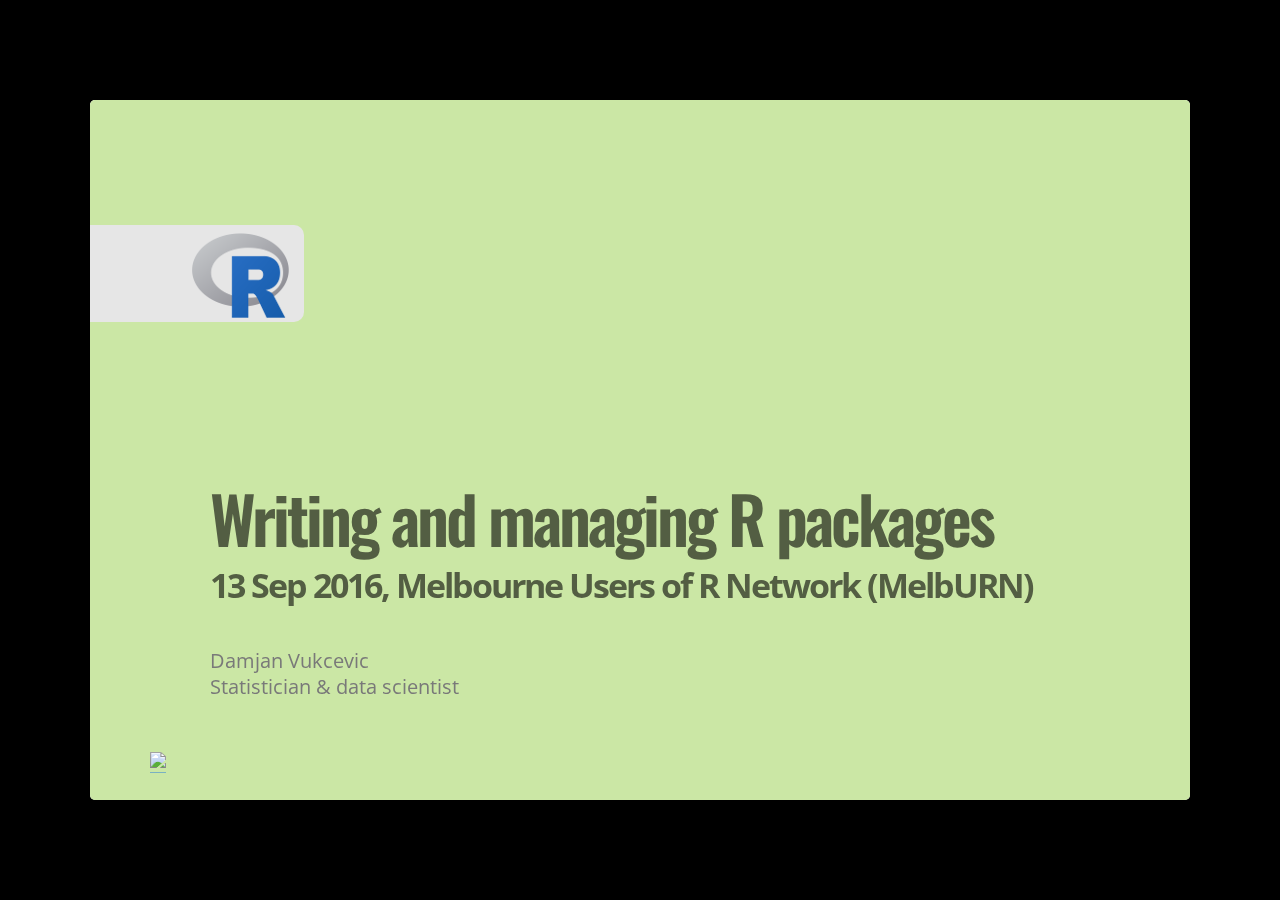
==== index.html @ a1c673c0 "Commit the final version" ====
<!DOCTYPE html>
<html>
<head>
  <title>Writing and managing R packages</title>
  <meta charset="utf-8">
  <meta name="description" content="Writing and managing R packages">
  <meta name="author" content="Damjan Vukcevic">
  <meta name="generator" content="slidify" />
  <meta name="apple-mobile-web-app-capable" content="yes">
  <meta http-equiv="X-UA-Compatible" content="chrome=1">
  <link rel="stylesheet" href="libraries/frameworks/io2012/css/default.css" media="all" >
  <link rel="stylesheet" href="libraries/frameworks/io2012/css/phone.css" 
    media="only screen and (max-device-width: 480px)" >
  <link rel="stylesheet" href="libraries/frameworks/io2012/css/slidify.css" >
  <link rel="stylesheet" href="libraries/highlighters/highlight.js/css/monokai.css" />
  <base target="_blank"> <!-- This amazingness opens all links in a new tab. -->  <link rel=stylesheet href="./assets/css/damjan.css"></link>
<link rel=stylesheet href="./assets/css/ribbons.css"></link>

  
  <!-- Grab CDN jQuery, fall back to local if offline -->
  <script src="http://ajax.aspnetcdn.com/ajax/jQuery/jquery-1.7.min.js"></script>
  <script>window.jQuery || document.write('<script src="libraries/widgets/quiz/js/jquery.js"><\/script>')</script> 
  <script data-main="libraries/frameworks/io2012/js/slides" 
    src="libraries/frameworks/io2012/js/require-1.0.8.min.js">
  </script>
  
  

</head>
<body style="opacity: 0">
  <slides class="layout-widescreen">
    
    <!-- LOGO SLIDE -->
        <slide class="title-slide segue nobackground">
  <aside class="gdbar">
    <img src="assets/img/Rlogo_scaled.png">
  </aside>
  <hgroup class="auto-fadein">
    <h1>Writing and managing R packages</h1>
    <h2>13 Sep 2016, Melbourne Users of R Network (MelbURN)</h2>
    <p>Damjan Vukcevic<br/>Statistician &amp; data scientist</p>
  </hgroup>
  <article></article>  
  <footer class = 'license'>
    <a href='http://creativecommons.org/licenses/by-sa/4.0/'>
    <img width = '80px' src = 'http://mirrors.creativecommons.org/presskit/buttons/88x31/png/by-sa.png'>
    </a>
  </footer>
</slide>
    

    <!-- SLIDES -->
    <slide class="segue quote" id="slide-1" style="background:;">
  <article data-timings="">
    <p>Hilary Parker:</p>

<p><q>I really should just make an R package with these functions so I don&#39;t have
to keep copy/pasting them like a goddamn luddite.</q></p>

  </article>
  <!-- Presenter Notes -->
</slide>

<slide class="" id="slide-2" style="background:;">
  <hgroup>
    <h2>What is an R package?</h2>
  </hgroup>
  <article data-timings="">
    <p>&quot;Packages are the fundamental units of reproducible R code.&quot; (Hadley Wickham)</p>

<p>&quot;R packages are the best way to distribute R code and documentation...&quot; (Karl
Broman)</p>

  </article>
  <!-- Presenter Notes -->
</slide>

<slide class="" id="slide-3" style="background:;">
  <hgroup>
    <h2>Why R packages?</h2>
  </hgroup>
  <article data-timings="">
    <ul>
<li><p>Save time</p>

<ul>
<li>Follow conventions, avoid having to think about &#39;plumbing&#39;</li>
<li>Quick &amp; easy re-use</li>
<li>Quick &amp; easy sharing</li>
</ul></li>
<li><p>Better code</p>

<ul>
<li>Easier check &amp; test</li>
<li>Easier to document</li>
<li>Tidier namespaces</li>
</ul></li>
<li><p>Easy to create</p></li>
<li><p>Helpful even when writing code just for yourself</p></li>
</ul>

  </article>
  <!-- Presenter Notes -->
</slide>

<slide class="" id="slide-4" style="background:;">
  <hgroup>
    <h2>General advice</h2>
  </hgroup>
  <article data-timings="">
    <p>Start slowly</p>

<p>Don&#39;t need to learn everything at once</p>

  </article>
  <!-- Presenter Notes -->
</slide>

<slide class="" id="slide-5" style="background:;">
  <hgroup>
    <h2>Overview</h2>
  </hgroup>
  <article data-timings="">
    <ol>
<li><p>Your first R package</p></li>
<li><p>Efficient workflow</p></li>
<li><p>Improving and sharing your package</p></li>
<li><p>Managing packages</p></li>
</ol>

  </article>
  <!-- Presenter Notes -->
</slide>

<slide class="" id="slide-6" style="background:;">
  <hgroup>
    <h2><code>functions.R</code>, the poor man&#39;s R package</h2>
  </hgroup>
  <article data-timings="">
    <ol>
<li><p>Place function definitions in a file called <code>functions.R</code></p></li>
<li><p>Load this in other scripts using <code>source(&quot;function.R&quot;)</code></p></li>
</ol>

  </article>
  <!-- Presenter Notes -->
</slide>

<slide class="" id="slide-7" style="background:;">
  <hgroup>
    <h2>Examples</h2>
  </hgroup>
  <article data-timings="">
    <p class='tight'>In <code>functions.R</code>:</p>

<pre><code># Calculate the square of x.
square &lt;- function(x)
    x^2
</code></pre>

<p class='tight'>In your R session:</p>

<pre><code class="r">source(&quot;functions.R&quot;)
square(1:3)
</code></pre>

<pre><code>## [1] 1 4 9
</code></pre>

  </article>
  <!-- Presenter Notes -->
</slide>

<slide class="" id="slide-8" style="background:;">
  <hgroup>
    <h2>Examples</h2>
  </hgroup>
  <article data-timings="">
    <p class='tight'>In <code>functions.R</code>:</p>

<pre><code class="r"># Resample values from a given vector.
resample &lt;- function(x, ...)
    x[sample.int(length(x), ...)]
</code></pre>

<p class='tight'>In your R session:</p>

<pre><code class="r">source(&quot;functions.R&quot;)
resample(letters[1:10])
</code></pre>

<pre><code>##  [1] &quot;h&quot; &quot;j&quot; &quot;b&quot; &quot;c&quot; &quot;e&quot; &quot;g&quot; &quot;a&quot; &quot;i&quot; &quot;f&quot; &quot;d&quot;
</code></pre>

  </article>
  <!-- Presenter Notes -->
</slide>

<slide class="" id="slide-9" style="background:;">
  <hgroup>
    <h2>Your first R package</h2>
  </hgroup>
  <article data-timings="">
    <p>Create folder structure</p>

<pre><code>mypackage/
└── R/
</code></pre>

  </article>
  <!-- Presenter Notes -->
</slide>

<slide class="" id="slide-10" style="background:;">
  <hgroup>
    <h2>Your first R package</h2>
  </hgroup>
  <article data-timings="">
    <p>Move <code>functions.R</code> into the <code>R</code> subfolder</p>

<pre><code>mypackage/
└── R/
    └── functions.R
</code></pre>

  </article>
  <!-- Presenter Notes -->
</slide>

<slide class="" id="slide-11" style="background:;">
  <hgroup>
    <h2>Your first R package</h2>
  </hgroup>
  <article data-timings="">
    <p>Create the <code>DESCRIPTION</code> and <code>NAMESPACE</code> files</p>

<pre><code>mypackage/
├── R/
│   └── functions.R
├── DESCRIPTION
└── NAMESPACE
</code></pre>

  </article>
  <!-- Presenter Notes -->
</slide>

<slide class="" id="slide-12" style="background:;">
  <hgroup>
    <h2>Your first R package</h2>
  </hgroup>
  <article data-timings="">
    <p>Your <code>DESCRIPTION</code> file should look similar to:</p>

<pre><code>Package: mypackage
Title: This is my first R package
Description: This package was created as a way to learn how to write R
    packages. It contains various helper functions and variable definitions.
Authors@R: person(&quot;First&quot;, &quot;Last&quot;, email = &quot;first.last@example.com&quot;,
                  role = c(&quot;aut&quot;, &quot;cre&quot;))
Version: 0.1
Depends: R (&gt;= 3.3.1)
License: GPL-3
LazyData: true
</code></pre>

  </article>
  <!-- Presenter Notes -->
</slide>

<slide class="" id="slide-13" style="background:;">
  <hgroup>
    <h2>Your first R package</h2>
  </hgroup>
  <article data-timings="">
    <p>Your <code>NAMESPACE</code> file should look like:</p>

<pre><code># Export all names
exportPattern(&quot;.&quot;)
</code></pre>

  </article>
  <!-- Presenter Notes -->
</slide>

<slide class="" id="slide-14" style="background:;">
  <hgroup>
    <h2>Your first R package</h2>
  </hgroup>
  <article data-timings="">
    <p class='tight'>Install your package:</p>

<pre><code>R CMD INSTALL mypackage
</code></pre>

<p class='tight'>(Run this on the command line, from the folder one level above <code>mypackage</code>)</p>

  </article>
  <!-- Presenter Notes -->
</slide>

<slide class="" id="slide-15" style="background:;">
  <hgroup>
    <h2>Your first R package</h2>
  </hgroup>
  <article data-timings="">
    <p>Use your new package in R:</p>

<pre><code class="r">library(mypackage)
square(1:3)
</code></pre>

<pre><code>## [1] 1 4 9
</code></pre>

<pre><code class="r">resample(letters[1:10])
</code></pre>

<pre><code>##  [1] &quot;e&quot; &quot;h&quot; &quot;i&quot; &quot;j&quot; &quot;d&quot; &quot;c&quot; &quot;a&quot; &quot;b&quot; &quot;f&quot; &quot;g&quot;
</code></pre>

  </article>
  <!-- Presenter Notes -->
</slide>

<slide class="" id="slide-16" style="background:;">
  <hgroup>
    <h2>Your first R package</h2>
  </hgroup>
  <article data-timings="">
    <p>Can split up your code into any number of <code>.R</code> files</p>

<pre><code>mypackage/
├── R/
│   ├── resample.R
│   └── square.R
├── DESCRIPTION
└── NAMESPACE
</code></pre>

<p class='tight'>All <code>.R</code> files within the <code>R</code> subfolder will automatically be included
in your package</p>

<p>(More convenient than if <code>source()</code>-ing)</p>

  </article>
  <!-- Presenter Notes -->
</slide>

<slide class="" id="slide-17" style="background:;">
  <hgroup>
    <h2>Benefits of packages (vs <code>functions.R</code>)</h2>
  </hgroup>
  <article data-timings="">
    <ul>
<li>Easier to re-use</li>
<li>Easier to share</li>
<li>Easier to maintain as complexity increases</li>
<li>Better documentation</li>
<li>Cleaner project code</li>
</ul>

  </article>
  <!-- Presenter Notes -->
</slide>

<slide class="" id="slide-18" style="background:;">
  <hgroup>
    <h2>Modern development toolkit</h2>
  </hgroup>
  <article data-timings="">
    <ul>
<li><code>devtools</code>: Hadley Wickham&#39;s R package for &#39;painless package development&#39;</li>
<li><code>roxygen2</code>: In-source documentation system</li>
<li><code>testthat</code>: &#39;Tools to make testing fun :)&#39;</li>
<li><code>knitr</code>: Dynamic report generation</li>
</ul>

<p><strong>Highly recommended!</strong></p>

<p class='tight'>Grab the whole kit:</p>

<pre><code class="r">install.packages(c(&quot;devtools&quot;, &quot;roxygen2&quot;, &quot;testthat&quot;, &quot;knitr&quot;))
</code></pre>

  </article>
  <!-- Presenter Notes -->
</slide>

<slide class="" id="slide-19" style="background:;">
  <hgroup>
    <h2>Using <code>devtools</code></h2>
  </hgroup>
  <article data-timings="">
    <p class='tight'>Starting a new package:</p>

<pre><code class="r">library(devtools)
create(&quot;mypackage&quot;)
</code></pre>

<p class='tight'>This sets up the basic folder structure and files (<code>DESCRIPTION</code>, etc.)</p>

  </article>
  <!-- Presenter Notes -->
</slide>

<slide class="" id="slide-20" style="background:;">
  <hgroup>
    <h2>Workflow comparison</h2>
  </hgroup>
  <article data-timings="">
    <table><thead>
<tr>
<th></th>
<th>Old way</th>
<th>New way</th>
</tr>
</thead><tbody>
<tr>
<td>Development</td>
<td><code>source(&quot;functions.R&quot;)</code></td>
<td><code>load_all(&quot;mypackage&quot;)</code></td>
</tr>
<tr>
<td>Use</td>
<td><code>source(&quot;functions.R&quot;)</code></td>
<td><code>library(&quot;mypackage&quot;)</code></td>
</tr>
</tbody></table>

  </article>
  <!-- Presenter Notes -->
</slide>

<slide class="" id="slide-21" style="background:;">
  <hgroup>
    <h2>Development workflow</h2>
  </hgroup>
  <article data-timings="">
    <ol>
<li><p>Edit code in <code>R</code> subfolder</p></li>
<li><p>In an R session:</p>

<p>(a) <code>load_all(&quot;mypackage&quot;)</code></p>

<p>(b) Test out your functions</p></li>
<li><p>Repeat until happy</p></li>
<li><p><code>install(&quot;mypackage&quot;)</code></p></li>
</ol>

  </article>
  <!-- Presenter Notes -->
</slide>

<slide class="" id="slide-22" style="background:;">
  <hgroup>
    <h2>Documentation</h2>
  </hgroup>
  <article data-timings="">
    <ul class = "build incremental">
<li><p>Help pages are accessed by using <code>?</code> or  <code>help()</code></p></li>
<li><p>For example: <code>?read.table</code></p></li>
<li><p>R packages should provide help pages as well as code</p></li>
<li><p>R packages follow specific conventions for documentation.  These used to be
difficult to follow</p></li>
<li><p><code>roxygen2</code> allows you to write documentation as <em>inline comments</em> in your
<code>.R</code> files</p></li>
<li><p><code>devtools</code> makes the whole process easy</p></li>
</ul>

  </article>
  <!-- Presenter Notes -->
</slide>

<slide class="" id="slide-23" style="background:;">
  <hgroup>
    <h2>Writing basic <code>roxygen2</code> comments</h2>
  </hgroup>
  <article data-timings="">
    <ul class = "build incremental">
<li><p>Place comments directly above your code</p></li>
<li><p>Use <code>#`</code> instead of <code>#</code></p></li>
<li><p>First 3 blocks of text: <strong>Title</strong>, <strong>Description</strong>, <strong>Details</strong></p></li>
<li><p>Include the <code>@export</code> tag (will explain later...)</p></li>
</ul>

  </article>
  <!-- Presenter Notes -->
</slide>

<slide class="" id="slide-24" style="background:;">
  <hgroup>
    <h2>Example</h2>
  </hgroup>
  <article data-timings="">
    <pre><code class="r">#&#39; Resampling
#&#39;
#&#39; \code{resample} takes a random sample from a given vector.
#&#39;
#&#39; This function is an alternative to \code{sample}.  Unlike the latter, it
#&#39; always interprets the first argument as the set of elements to sample from,
#&#39; even when it is of length 1.  This consistency makes it more suitable for
#&#39; programmatic use.
#&#39;
#&#39; @export
resample &lt;- function(x, ...)
    x[sample.int(length(x), ...)]
</code></pre>

  </article>
  <!-- Presenter Notes -->
</slide>

<slide class="" id="slide-25" style="background:;">
  <hgroup>
    <h2>Example output</h2>
  </hgroup>
  <article data-timings="">
    <p><img src="manpage1.png" alt="Screenshot of man page"></p>

  </article>
  <!-- Presenter Notes -->
</slide>

<slide class="" id="slide-26" style="background:;">
  <hgroup>
    <h2>Documentation workflow</h2>
  </hgroup>
  <article data-timings="">
    <ol>
<li><p>Edit <code>roxygen2</code> comments</p></li>
<li><p>In an R session:</p>

<p>(a) <code>document(&quot;mypackage&quot;)</code></p>

<p>(b) Inspect help pages using <code>?</code></p></li>
<li><p>Repeat until happy</p></li>
<li><p><code>install(&quot;mypackage&quot;)</code></p></li>
</ol>

  </article>
  <!-- Presenter Notes -->
</slide>

<slide class="" id="slide-27" style="background:;">
  <hgroup>
    <h2>Tips</h2>
  </hgroup>
  <article data-timings="">
    <p>Remember to run <code>library(devtools)</code> before doing any development.</p>

<p class='tight'>Hadley recommends adding it to your startup file (<code>.Rprofile</code>):</p>

<pre><code class="r">if (interactive())
    suppressMessages(require(devtools))
</code></pre>

  </article>
  <!-- Presenter Notes -->
</slide>

<slide class="" id="slide-28" style="background:;">
  <hgroup>
    <h2>Next steps</h2>
  </hgroup>
  <article data-timings="">
    <ul>
<li><p>More documentation</p></li>
<li><p>Dependencies (imports)</p></li>
<li><p>Namespaces (exports)</p></li>
<li><p>Sharing your package</p></li>
</ul>

  </article>
  <!-- Presenter Notes -->
</slide>

<slide class="" id="slide-29" style="background:;">
  <hgroup>
    <h2>More documentation</h2>
  </hgroup>
  <article data-timings="">
    <p>Use <code>roxygen2</code> tags (<code>@param</code>, <code>@return</code>,...) to add sections beyond the 3 basic blocks</p>

<p>Some standard sections for function definitions:</p>

<ul>
<li>Descriptions of the <strong>Arguments</strong> (<code>@param</code>)</li>
<li>Description of the return <strong>Value</strong> (<code>@return</code>)</li>
<li>References to related functions, <strong>See Also</strong> (<code>@seealso</code>)</li>
<li><strong>Examples</strong> of use (<code>@examples</code>)</li>
</ul>

  </article>
  <!-- Presenter Notes -->
</slide>

<slide class="" id="slide-30" style="background:;">
  <hgroup>
    <h2>Example</h2>
  </hgroup>
  <article data-timings="">
    <pre><code class="r">#&#39; Resampling
#&#39;
#&#39; \code{resample} takes a random sample from a given vector.
#&#39;
#&#39; @export
#&#39; @param x   A vector of elements from which to sample.
#&#39; @param ... Further arguments passed to \code{sample}.
#&#39; @return A vector of elements drawn from \code{x}.
#&#39;
#&#39; @seealso \code{\link[base]{sample}}
#&#39;
#&#39; @examples
#&#39; resample(5:10)  # same as sample(5:10)
#&#39; resample(5)     # NOT the same as sample(5)
resample &lt;- function(x, ...)
    x[sample.int(length(x), ...)]
</code></pre>

  </article>
  <!-- Presenter Notes -->
</slide>

<slide class="" id="slide-31" style="background:;">
  <hgroup>
    <h2>Example output</h2>
  </hgroup>
  <article data-timings="">
    <p><img src="manpage2.png" alt="Screenshot of man page"></p>

  </article>
  <!-- Presenter Notes -->
</slide>

<slide class="" id="slide-32" style="background:;">
  <hgroup>
    <h2>Checking your examples</h2>
  </hgroup>
  <article data-timings="">
    <p>Use <code>run_examples()</code> to verify that your examples work</p>

  </article>
  <!-- Presenter Notes -->
</slide>

<slide class="" id="slide-33" style="background:;">
  <hgroup>
    <h2>Examples example</h2>
  </hgroup>
  <article data-timings="">
    <pre><code class="r">&gt; library(devtools)
&gt; run_examples(&quot;mypackage&quot;)
Updating mypackage documentation
Loading mypackage
Writing resample.Rd
Running 3 example files in mypackage ------------------------------
Loading mypackage
Running examples in resample.Rd -----------------------------------
&gt; 
&gt; resample(5:10)  # same as sample(5:10)
[1]  5  9  6 10  8  7
&gt; resample(5)     # NOT the same as sample(5)
[1] 5
Loading mypackage
</code></pre>

  </article>
  <!-- Presenter Notes -->
</slide>

<slide class="" id="slide-34" style="background:;">
  <hgroup>
    <h2>Dependencies</h2>
  </hgroup>
  <article data-timings="">
    <ul class = "build incremental">
<li><p>Never use <code>library()</code> or <code>require()</code> or <code>source()</code> in package code</p></li>
<li><p>Invoke functions from other packages using <code>package::function()</code></p></li>
<li><p>List all such external packages in the <code>Imports</code> section of the
<code>DESCRIPTION</code> file</p></li>
<li><p>This will ensure these packages are installed along with
your package</p></li>
<li><p>Easy way: run <code>use_package(&quot;package&quot;)</code> in your R session</p></li>
</ul>

  </article>
  <!-- Presenter Notes -->
</slide>

<slide class="" id="slide-35" style="background:;">
  <hgroup>
    <h2>Dependencies</h2>
  </hgroup>
  <article data-timings="">
    <p class='tight'>Write R code:</p>

<pre><code class="r">#&#39; Plot Error Bars and Confidence Intervals
plotCI &lt;- function(..., sfrac = 0, gap = 0, pch = 19, col = &quot;blue&quot;)
    gplots::plotCI(..., sfrac = sfrac, gap = gap, pch = pch, col = col)
</code></pre>

<p class='tight'>In an R session, declare the dependency:</p>

<pre><code class="r">use_package(&quot;gplots&quot;)
</code></pre>

<p class='tight'>The <code>DESCRIPTION</code> now says:</p>

<pre><code>Package: mypackage
Title: This is my first R package
...
Imports: gplots
</code></pre>

  </article>
  <!-- Presenter Notes -->
</slide>

<slide class="" id="slide-36" style="background:;">
  <hgroup>
    <h2>Example</h2>
  </hgroup>
  <article data-timings="">
    <pre><code class="r">library(mypackage)
plotCI(c(1, 3, 2, 4, 2), uiw = 2)
</code></pre>

<p><img src="assets/fig/plotCI-1-1.png" title="plot of chunk plotCI-1" alt="plot of chunk plotCI-1" style="display: block; margin: auto;" /></p>

  </article>
  <!-- Presenter Notes -->
</slide>

<slide class="" id="slide-37" style="background:;">
  <hgroup>
    <h2>Example</h2>
  </hgroup>
  <article data-timings="">
    <pre><code class="r">library(gplots, warn.conflicts = FALSE)
plotCI(c(1, 3, 2, 4, 2), uiw = 2)
</code></pre>

<p><img src="assets/fig/plotCI-2-1.png" title="plot of chunk plotCI-2" alt="plot of chunk plotCI-2" style="display: block; margin: auto;" /></p>

  </article>
  <!-- Presenter Notes -->
</slide>

<slide class="" id="slide-38" style="background:;">
  <hgroup>
    <h2>Visibility to end users</h2>
  </hgroup>
  <article data-timings="">
    <ul class = "build incremental">
<li><p><code>NAMESPACE</code> defines which functions will be available to users of the package</p></li>
<li><p>Typically best to only expose the &#39;high-level&#39; functions</p></li>
<li><p>This is called &#39;exporting&#39; the function</p></li>
</ul>

  </article>
  <!-- Presenter Notes -->
</slide>

<slide class="" id="slide-39" style="background:;">
  <hgroup>
    <h2>Visibility to end users</h2>
  </hgroup>
  <article data-timings="">
    <p>Workflow:</p>

<ol>
<li><p>Add the <code>@export</code> tag to desired functions</p></li>
<li><p>Use <code>document()</code> to automatically create <code>NAMESPACE</code></p></li>
</ol>

  </article>
  <!-- Presenter Notes -->
</slide>

<slide class="" id="slide-40" style="background:;">
  <hgroup>
    <h2>Visibility to end users</h2>
  </hgroup>
  <article data-timings="">
    <p class='tight'>Edit code to add the <code>@export</code> tag:</p>

<pre><code class="r">#&#39; @export
resample &lt;- function(x, ...)
    x[sample.int(length(x), ...)]
</code></pre>

<p class='tight'>In an R session, run:</p>

<pre><code class="r">document(&quot;mypackage&quot;)
</code></pre>

<p class='tight'>The <code>NAMESPACE</code> now says:</p>

<pre><code class="r">export(resample)
</code></pre>

  </article>
  <!-- Presenter Notes -->
</slide>

<slide class="" id="slide-41" style="background:;">
  <hgroup>
    <h2>Sharing your R package</h2>
  </hgroup>
  <article data-timings="">
    <p>Some options (in order of accessibility):</p>

<ul>
<li>Submit to the <a href="https://cran.r-project.org/">Comprehensive R Archive Network (CRAN)</a></li>
<li>Push to <a href="https://github.com/">GitHub</a></li>
<li>Post on a website</li>
<li>Send directly to colleagues</li>
</ul>

  </article>
  <!-- Presenter Notes -->
</slide>

<slide class="" id="slide-42" style="background:;">
  <hgroup>
    <h2><a href="https://github.com/">GitHub</a></h2>
  </hgroup>
  <article data-timings="">
    <p>A de facto modern standard (after CRAN...)</p>

<ul>
<li>Nice website</li>
<li>Easy access/distribution (<code>install_github()</code> using <code>devtools</code>)</li>
<li>Easy collaboration</li>
<li>Version control</li>
<li>Integrated into RStudio</li>
<li>Free</li>
</ul>

<p>Would need to learn <a href="https://git-scm.com/">Git</a>...but you should anyway!</p>

<p>Alternatives: <a href="https://about.gitlab.com/">GitLab</a>, <a href="https://bitbucket.org/">Bitbucket</a></p>

  </article>
  <!-- Presenter Notes -->
</slide>

<slide class="" id="slide-43" style="background:;">
  <hgroup>
    <h2>Sharing as a file</h2>
  </hgroup>
  <article data-timings="">
    <p>Easiest options:</p>

<ul>
<li>Zip up your package folder (&#39;source&#39; package)</li>
<li><code>build(&quot;mypackage&quot;)</code> (&#39;bundled&#39; package)</li>
</ul>

<p>Then send to colleagues, post on websites, etc.</p>

  </article>
  <!-- Presenter Notes -->
</slide>

<slide class="" id="slide-44" style="background:;">
  <hgroup>
    <h2>Tidying up before sharing</h2>
  </hgroup>
  <article data-timings="">
    <p>Consider the following:</p>

<ul>
<li><a href="http://r-pkgs.had.co.nz/description.html#author">Author list</a></li>
<li><a href="http://r-pkgs.had.co.nz/description.html#version">Version number</a></li>
<li><a href="http://r-pkgs.had.co.nz/description.html#license">Software licence</a></li>
<li><a href="http://r-pkgs.had.co.nz/release.html#readme">Add a <code>README.md</code></a></li>
</ul>

  </article>
  <!-- Presenter Notes -->
</slide>

<slide class="" id="slide-45" style="background:;">
  <hgroup>
    <h2>Topics not covered today</h2>
  </hgroup>
  <article data-timings="">
    <ul>
<li>Dealing with more complex objects: classes, methods, etc.</li>
<li><a href="http://r-pkgs.had.co.nz/package.html#package">Types of packages</a>
(source, bundled, binary,...)</li>
<li><a href="http://r-pkgs.had.co.nz/description.html#dependencies">Types of dependencies</a>
(Imports, Suggests, Depends,...)</li>
<li><a href="http://r-pkgs.had.co.nz/namespace.html#imports">Namespace imports</a></li>
<li><a href="http://r-pkgs.had.co.nz/man.html#text-formatting">Text formatting</a> in
documentation</li>
<li><a href="http://r-pkgs.had.co.nz/tests.html">Automated testing</a></li>
<li><a href="http://r-pkgs.had.co.nz/data.html">Including data</a></li>
<li><a href="http://r-pkgs.had.co.nz/src.html">Including C and C++ code</a></li>
<li><a href="http://r-pkgs.had.co.nz/vignettes.html">Writing &#39;vignettes&#39;</a>
(longer guides &amp; tutorials)</li>
<li><a href="http://r-pkgs.had.co.nz/release.html">Submitting packages to CRAN</a></li>
<li>Using <a href="https://www.rstudio.com/">RStudio</a></li>
</ul>

<p>See <a href="http://r-pkgs.had.co.nz/">Hadley Wickham&#39;s guide</a> for more details</p>

  </article>
  <!-- Presenter Notes -->
</slide>

<slide class="" id="slide-46" style="background:;">
  <hgroup>
    <h2>A complete workflow</h2>
  </hgroup>
  <article data-timings="">
    <ol>
<li><code>create()</code></li>
<li>Write code, <code>load_all()</code>, fix &amp; repeat</li>
<li>Write <code>roxygen2</code> comments, <code>document()</code>, fix &amp; repeat</li>
<li>(Write tests, <code>test()</code>, fix &amp; repeat)</li>
<li>(Include data, <code>load_all()</code>, fix &amp; repeat)</li>
<li>(Write vignettes)</li>
<li>Check NAMESPACE is correct, <code>document()</code>, fix &amp; repeat</li>
<li>Run <code>check()</code>, fix &amp; repeat</li>
<li>Update <code>DESCRIPTION</code> (e.g. new version number)</li>
<li>Final <code>check()</code></li>
<li>Release (GitHub, CRAN, ...)</li>
<li>Publicise!</li>
</ol>

  </article>
  <!-- Presenter Notes -->
</slide>

<slide class="" id="slide-47" style="background:;">
  <hgroup>
    <h2>Organising your code</h2>
  </hgroup>
  <article data-timings="">
    <p>Package up your code in a way that best promotes re-use:</p>

<ul class = "build incremental">
<li><p>Generic but frequently used code<br>
→ <strong>Personal/miscellaneous utility package</strong><br>
Examples: <code>gplots</code>, <code>Hmisc</code>, <code>rafalib</code></p></li>
<li><p>Standalone utility code specific to a context (e.g. data parsing)<br>
→ <strong>Specific utility package</strong><br>
Examples: <code>devtools</code>, <code>ggplot2</code>, <code>data.table</code>, <code>stringr</code></p></li>
<li><p>General modelling code<br>
→ <strong>Modelling package</strong><br>
Examples: <code>randomForest</code>, <code>lme4</code>, <code>forecast</code></p></li>
<li><p>Project code<br>
→ <strong>Project package</strong></p></li>
</ul>

  </article>
  <!-- Presenter Notes -->
</slide>

<slide class="" id="slide-48" style="background:;">
  <hgroup>
    <h2>Managing R packages</h2>
  </hgroup>
  <article data-timings="">
    <ul>
<li><p>Installing</p></li>
<li><p>Upgrading</p></li>
<li><p>Finding and installing dependencies</p></li>
<li><p>Re-installing packages after a major R upgrade</p></li>
<li><p>Where are R packages installed?</p></li>
</ul>

  </article>
  <!-- Presenter Notes -->
</slide>

<slide class="" id="slide-49" style="background:;">
  <hgroup>
    <h2>Installing packages</h2>
  </hgroup>
  <article data-timings="">
    <table><thead>
<tr>
<th>Source</th>
<th>With <code>devtools</code></th>
<th>Traditional way</th>
</tr>
</thead><tbody>
<tr>
<td>Local file/folder</td>
<td><code>install(&quot;package&quot;)</code></td>
<td><code>R CMD INSTALL package</code></td>
</tr>
<tr>
<td>CRAN</td>
<td><code>install_cran(&quot;package&quot;)</code></td>
<td><code>install.packages(&quot;package&quot;)</code></td>
</tr>
<tr>
<td>GitHub</td>
<td><code>install_github(&quot;username/package&quot;)</code></td>
<td></td>
</tr>
<tr>
<td>Other</td>
<td><code>install_*()</code> functions</td>
<td></td>
</tr>
</tbody></table>

  </article>
  <!-- Presenter Notes -->
</slide>

<slide class="" id="slide-50" style="background:;">
  <hgroup>
    <h2>Installing packages</h2>
  </hgroup>
  <article data-timings="">
    <p class='tight'>To ensure you have the latest version of all dependencies for a package,
install using:</p>

<pre><code class="r">library(devtools)
update_packages(&quot;package&quot;)
</code></pre>

  </article>
  <!-- Presenter Notes -->
</slide>

<slide class="" id="slide-51" style="background:;">
  <hgroup>
    <h2>Upgrading (all) packages</h2>
  </hgroup>
  <article data-timings="">
    <p class='tight'>Quick and easy:</p>

<pre><code class="r">library(devtools)
update_packages()
</code></pre>

<p class='tight'>For more fine-grained control:</p>

<pre><code class="r">update.packages()
</code></pre>

  </article>
  <!-- Presenter Notes -->
</slide>

<slide class="" id="slide-52" style="background:;">
  <hgroup>
    <h2>Finding and installing dependencies</h2>
  </hgroup>
  <article data-timings="">
    <p>You have a folder full of <strong>scripts</strong>, each depending on various packages</p>

<p class='tight'>Use the <code>reinstallr</code> package to install them all:</p>

<pre><code class="r">library(reinstallr)
reinstallr(&quot;path/to/folder&quot;)
</code></pre>

  </article>
  <!-- Presenter Notes -->
</slide>

<slide class="" id="slide-53" style="background:;">
  <hgroup>
    <h2>Re-installing packages after a major R upgrade</h2>
  </hgroup>
  <article data-timings="">
    <p>You&#39;ve done an R upgrade and all of your packages are missing?</p>

<p class='tight'>Re-install them (CRAN packages only) by running:</p>

<pre><code class="r">update.packages(checkBuilt = TRUE, ask = FALSE)
</code></pre>

  </article>
  <!-- Presenter Notes -->
</slide>

<slide class="" id="slide-54" style="background:;">
  <hgroup>
    <h2>Where are R packages installed?</h2>
  </hgroup>
  <article data-timings="">
    <p>A <strong>library</strong> is a folder for storing installed packages</p>

<pre><code class="r">.libPaths()
</code></pre>

<pre><code>## [1] &quot;/home/damjan/R/x86_64-pc-linux-gnu-library/3.3&quot;
## [2] &quot;/usr/local/lib/R/site-library&quot;                 
## [3] &quot;/usr/lib/R/site-library&quot;                       
## [4] &quot;/usr/lib/R/library&quot;
</code></pre>

<p class='tight'>This can be useful for debugging your R installation</p>

  </article>
  <!-- Presenter Notes -->
</slide>

<slide class="" id="slide-55" style="background:;">
  <hgroup>
    <h2>General advice</h2>
  </hgroup>
  <article data-timings="">
    <p>Start slowly</p>

<p>Don&#39;t need to learn everything at once</p>

  </article>
  <!-- Presenter Notes -->
</slide>

<slide class="" id="slide-56" style="background:;">
  <hgroup>
    <h2>More info</h2>
  </hgroup>
  <article data-timings="">
    <h3>Quick start</h3>

<ul>
<li><a href="https://hilaryparker.com/2014/04/29/writing-an-r-package-from-scratch/">Writing an R package from scratch</a>, Hilary Parker</li>
</ul>

<h3>Modern guides</h3>

<ul>
<li><a href="http://r-pkgs.had.co.nz/">R packages</a>, Hadley Wickham <strong>(read this!)</strong></li>
<li><a href="https://www.rstudio.com/wp-content/uploads/2015/06/devtools-cheatsheet.pdf">Package Development Cheat Sheet</a> for <code>devtools</code> &amp; RStudio</li>
</ul>

<h3>Older guides</h3>

<ul>
<li><a href="http://kbroman.org/pkg_primer/">R package primer</a>, Karl Broman</li>
<li><a href="https://cran.r-project.org/doc/manuals/r-release/R-exts.html">Writing R Extensions</a>, R Core Team <strong>(for experts only...)</strong></li>
</ul>

  </article>
  <!-- Presenter Notes -->
</slide>

<slide class="" id="slide-57" style="background:;">
  <hgroup>
    <h2>More info</h2>
  </hgroup>
  <article data-timings="">
    <h3>Tips for using RStudio</h3>

<ul>
<li><a href="https://support.rstudio.com/hc/en-us/sections/200130627-Package-Development">Package Development support pages</a></li>
<li><a href="https://www.rstudio.com/wp-content/uploads/2015/06/devtools-cheatsheet.pdf">Package Development Cheat Sheet</a></li>
<li><p>Some keyboard shortcuts:</p>

<ul>
<li><strong>Ctrl/Cmd + Shift + L</strong> invokes <code>load_all()</code></li>
<li><strong>Ctrl/Cmd + Shift + D</strong> invokes <code>document()</code></li>
</ul></li>
</ul>

<h3>Useful packages</h3>

<ul>
<li><a href="https://github.com/hadley/devtools">devtools</a></li>
<li><a href="https://github.com/calligross/reinstallr">reinstallr</a></li>
<li><a href="https://github.com/talgalili/installr/">installr</a> (Windows only)</li>
</ul>

  </article>
  <!-- Presenter Notes -->
</slide>

<slide class="" id="slide-58" style="background:;">
  <hgroup>
    <h2>More info</h2>
  </hgroup>
  <article data-timings="">
    <h3>Slides</h3>

<p><a href="https://dvukcevic.github.io/rpkgs-talk/">https://dvukcevic.github.io/rpkgs-talk/</a></p>

<h3>Contact me</h3>

<p><strong>Web</strong> - <a href="http://damjan.vukcevic.net/">http://damjan.vukcevic.net/</a></p>

<p><strong>Email</strong> - <a href="mailto:damjan@vukcevic.net">damjan@vukcevic.net</a></p>

<p><strong>Twitter</strong> - <a href="https://twitter.com/VukcevicD">@VukcevicD</a></p>

  </article>
  <!-- Presenter Notes -->
</slide>

    <slide class="backdrop"></slide>
  </slides>
  <div class="pagination pagination-small" id='io2012-ptoc' style="display:none;">
    <ul>
      <li>
      <a href="#" target="_self" rel='tooltip' 
        data-slide=1 title='NA'>
         1
      </a>
    </li>
    <li>
      <a href="#" target="_self" rel='tooltip' 
        data-slide=2 title='What is an R package?'>
         2
      </a>
    </li>
    <li>
      <a href="#" target="_self" rel='tooltip' 
        data-slide=3 title='Why R packages?'>
         3
      </a>
    </li>
    <li>
      <a href="#" target="_self" rel='tooltip' 
        data-slide=4 title='General advice'>
         4
      </a>
    </li>
    <li>
      <a href="#" target="_self" rel='tooltip' 
        data-slide=5 title='Overview'>
         5
      </a>
    </li>
    <li>
      <a href="#" target="_self" rel='tooltip' 
        data-slide=6 title='<code>functions.R</code>, the poor man&#39;s R package'>
         6
      </a>
    </li>
    <li>
      <a href="#" target="_self" rel='tooltip' 
        data-slide=7 title='Examples'>
         7
      </a>
    </li>
    <li>
      <a href="#" target="_self" rel='tooltip' 
        data-slide=8 title='Examples'>
         8
      </a>
    </li>
    <li>
      <a href="#" target="_self" rel='tooltip' 
        data-slide=9 title='Your first R package'>
         9
      </a>
    </li>
    <li>
      <a href="#" target="_self" rel='tooltip' 
        data-slide=10 title='Your first R package'>
         10
      </a>
    </li>
    <li>
      <a href="#" target="_self" rel='tooltip' 
        data-slide=11 title='Your first R package'>
         11
      </a>
    </li>
    <li>
      <a href="#" target="_self" rel='tooltip' 
        data-slide=12 title='Your first R package'>
         12
      </a>
    </li>
    <li>
      <a href="#" target="_self" rel='tooltip' 
        data-slide=13 title='Your first R package'>
         13
      </a>
    </li>
    <li>
      <a href="#" target="_self" rel='tooltip' 
        data-slide=14 title='Your first R package'>
         14
      </a>
    </li>
    <li>
      <a href="#" target="_self" rel='tooltip' 
        data-slide=15 title='Your first R package'>
         15
      </a>
    </li>
    <li>
      <a href="#" target="_self" rel='tooltip' 
        data-slide=16 title='Your first R package'>
         16
      </a>
    </li>
    <li>
      <a href="#" target="_self" rel='tooltip' 
        data-slide=17 title='Benefits of packages (vs <code>functions.R</code>)'>
         17
      </a>
    </li>
    <li>
      <a href="#" target="_self" rel='tooltip' 
        data-slide=18 title='Modern development toolkit'>
         18
      </a>
    </li>
    <li>
      <a href="#" target="_self" rel='tooltip' 
        data-slide=19 title='Using <code>devtools</code>'>
         19
      </a>
    </li>
    <li>
      <a href="#" target="_self" rel='tooltip' 
        data-slide=20 title='Workflow comparison'>
         20
      </a>
    </li>
    <li>
      <a href="#" target="_self" rel='tooltip' 
        data-slide=21 title='Development workflow'>
         21
      </a>
    </li>
    <li>
      <a href="#" target="_self" rel='tooltip' 
        data-slide=22 title='Documentation'>
         22
      </a>
    </li>
    <li>
      <a href="#" target="_self" rel='tooltip' 
        data-slide=23 title='Writing basic <code>roxygen2</code> comments'>
         23
      </a>
    </li>
    <li>
      <a href="#" target="_self" rel='tooltip' 
        data-slide=24 title='Example'>
         24
      </a>
    </li>
    <li>
      <a href="#" target="_self" rel='tooltip' 
        data-slide=25 title='Example output'>
         25
      </a>
    </li>
    <li>
      <a href="#" target="_self" rel='tooltip' 
        data-slide=26 title='Documentation workflow'>
         26
      </a>
    </li>
    <li>
      <a href="#" target="_self" rel='tooltip' 
        data-slide=27 title='Tips'>
         27
      </a>
    </li>
    <li>
      <a href="#" target="_self" rel='tooltip' 
        data-slide=28 title='Next steps'>
         28
      </a>
    </li>
    <li>
      <a href="#" target="_self" rel='tooltip' 
        data-slide=29 title='More documentation'>
         29
      </a>
    </li>
    <li>
      <a href="#" target="_self" rel='tooltip' 
        data-slide=30 title='Example'>
         30
      </a>
    </li>
    <li>
      <a href="#" target="_self" rel='tooltip' 
        data-slide=31 title='Example output'>
         31
      </a>
    </li>
    <li>
      <a href="#" target="_self" rel='tooltip' 
        data-slide=32 title='Checking your examples'>
         32
      </a>
    </li>
    <li>
      <a href="#" target="_self" rel='tooltip' 
        data-slide=33 title='Examples example'>
         33
      </a>
    </li>
    <li>
      <a href="#" target="_self" rel='tooltip' 
        data-slide=34 title='Dependencies'>
         34
      </a>
    </li>
    <li>
      <a href="#" target="_self" rel='tooltip' 
        data-slide=35 title='Dependencies'>
         35
      </a>
    </li>
    <li>
      <a href="#" target="_self" rel='tooltip' 
        data-slide=36 title='Example'>
         36
      </a>
    </li>
    <li>
      <a href="#" target="_self" rel='tooltip' 
        data-slide=37 title='Example'>
         37
      </a>
    </li>
    <li>
      <a href="#" target="_self" rel='tooltip' 
        data-slide=38 title='Visibility to end users'>
         38
      </a>
    </li>
    <li>
      <a href="#" target="_self" rel='tooltip' 
        data-slide=39 title='Visibility to end users'>
         39
      </a>
    </li>
    <li>
      <a href="#" target="_self" rel='tooltip' 
        data-slide=40 title='Visibility to end users'>
         40
      </a>
    </li>
    <li>
      <a href="#" target="_self" rel='tooltip' 
        data-slide=41 title='Sharing your R package'>
         41
      </a>
    </li>
    <li>
      <a href="#" target="_self" rel='tooltip' 
        data-slide=42 title='<a href="https://github.com/">GitHub</a>'>
         42
      </a>
    </li>
    <li>
      <a href="#" target="_self" rel='tooltip' 
        data-slide=43 title='Sharing as a file'>
         43
      </a>
    </li>
    <li>
      <a href="#" target="_self" rel='tooltip' 
        data-slide=44 title='Tidying up before sharing'>
         44
      </a>
    </li>
    <li>
      <a href="#" target="_self" rel='tooltip' 
        data-slide=45 title='Topics not covered today'>
         45
      </a>
    </li>
    <li>
      <a href="#" target="_self" rel='tooltip' 
        data-slide=46 title='A complete workflow'>
         46
      </a>
    </li>
    <li>
      <a href="#" target="_self" rel='tooltip' 
        data-slide=47 title='Organising your code'>
         47
      </a>
    </li>
    <li>
      <a href="#" target="_self" rel='tooltip' 
        data-slide=48 title='Managing R packages'>
         48
      </a>
    </li>
    <li>
      <a href="#" target="_self" rel='tooltip' 
        data-slide=49 title='Installing packages'>
         49
      </a>
    </li>
    <li>
      <a href="#" target="_self" rel='tooltip' 
        data-slide=50 title='Installing packages'>
         50
      </a>
    </li>
    <li>
      <a href="#" target="_self" rel='tooltip' 
        data-slide=51 title='Upgrading (all) packages'>
         51
      </a>
    </li>
    <li>
      <a href="#" target="_self" rel='tooltip' 
        data-slide=52 title='Finding and installing dependencies'>
         52
      </a>
    </li>
    <li>
      <a href="#" target="_self" rel='tooltip' 
        data-slide=53 title='Re-installing packages after a major R upgrade'>
         53
      </a>
    </li>
    <li>
      <a href="#" target="_self" rel='tooltip' 
        data-slide=54 title='Where are R packages installed?'>
         54
      </a>
    </li>
    <li>
      <a href="#" target="_self" rel='tooltip' 
        data-slide=55 title='General advice'>
         55
      </a>
    </li>
    <li>
      <a href="#" target="_self" rel='tooltip' 
        data-slide=56 title='More info'>
         56
      </a>
    </li>
    <li>
      <a href="#" target="_self" rel='tooltip' 
        data-slide=57 title='More info'>
         57
      </a>
    </li>
    <li>
      <a href="#" target="_self" rel='tooltip' 
        data-slide=58 title='More info'>
         58
      </a>
    </li>
  </ul>
  </div>  <!--[if IE]>
    <script 
      src="http://ajax.googleapis.com/ajax/libs/chrome-frame/1/CFInstall.min.js">  
    </script>
    <script>CFInstall.check({mode: 'overlay'});</script>
  <![endif]-->
</body>
  <!-- Load Javascripts for Widgets -->
  <script src="./assets/js/jquery-1.7.min.js"></script>

  <!-- LOAD HIGHLIGHTER JS FILES -->
  <script src="libraries/highlighters/highlight.js/highlight.pack.js"></script>
  <script>hljs.initHighlightingOnLoad();</script>
  <!-- DONE LOADING HIGHLIGHTER JS FILES -->
   
  </html>
---- libraries/frameworks/io2012/css/default.css ----
@charset "UTF-8";

/* line 17, ../../../../../../Library/Ruby/Gems/1.8/gems/compass-0.12.1/frameworks/compass/stylesheets/compass/reset/_utilities.scss */
html, body, div, span, applet, object, iframe,
h1, h2, h3, h4, h5, h6, p, blockquote, pre,
a, abbr, acronym, address, big, cite, code,
del, dfn, em, img, ins, kbd, q, s, samp,
small, strike, strong, sub, sup, tt, var,
b, u, i, center,
dl, dt, dd, ol, ul, li,
fieldset, form, label, legend,
table, caption, tbody, tfoot, thead, tr, th, td,
article, aside, canvas, details, embed,
figure, figcaption, footer, header, hgroup,
menu, nav, output, ruby, section, summary,
time, mark, audio, video {
  margin: 0;
  padding: 0;
  border: 0;
  font-size: 100%;
  font: inherit;
  vertical-align: baseline;
}

/* line 20, ../../../../../../Library/Ruby/Gems/1.8/gems/compass-0.12.1/frameworks/compass/stylesheets/compass/reset/_utilities.scss */
body {
  line-height: 1;
}

/* line 22, ../../../../../../Library/Ruby/Gems/1.8/gems/compass-0.12.1/frameworks/compass/stylesheets/compass/reset/_utilities.scss */

ol, ul {
  list-style: none;
}


/* line 24, ../../../../../../Library/Ruby/Gems/1.8/gems/compass-0.12.1/frameworks/compass/stylesheets/compass/reset/_utilities.scss */
table {
  border-collapse: collapse;
  border-spacing: 0;
}

/* line 26, ../../../../../../Library/Ruby/Gems/1.8/gems/compass-0.12.1/frameworks/compass/stylesheets/compass/reset/_utilities.scss */
caption, th, td {
  text-align: left;
  font-weight: normal;
  vertical-align: middle;
}

/* line 28, ../../../../../../Library/Ruby/Gems/1.8/gems/compass-0.12.1/frameworks/compass/stylesheets/compass/reset/_utilities.scss */
q, blockquote {
  quotes: none;
}
/* line 101, ../../../../../../Library/Ruby/Gems/1.8/gems/compass-0.12.1/frameworks/compass/stylesheets/compass/reset/_utilities.scss */
q:before, q:after, blockquote:before, blockquote:after {
  content: "";
  content: none;
}

/* line 30, ../../../../../../Library/Ruby/Gems/1.8/gems/compass-0.12.1/frameworks/compass/stylesheets/compass/reset/_utilities.scss */
a img {
  border: none;
}

/* line 114, ../../../../../../Library/Ruby/Gems/1.8/gems/compass-0.12.1/frameworks/compass/stylesheets/compass/reset/_utilities.scss */
article, aside, details, figcaption, figure, footer, header, hgroup, menu, nav, section, summary {
  display: block;
}

/**
 * Base SlideDeck Styles
 */
/* line 48, ../scss/_base.scss */
html {
  height: 100%;
  overflow: hidden;
}

/* line 53, ../scss/_base.scss */
body {
  margin: 0;
  padding: 0;
  opacity: 0;
  height: 100%;
  min-height: 740px;
  width: 100%;
  overflow: hidden;
  color: #fff;
  -webkit-font-smoothing: antialiased;
  -moz-font-smoothing: antialiased;
  -ms-font-smoothing: antialiased;
  -o-font-smoothing: antialiased;
  -webkit-transition: opacity 800ms ease-in 100ms;
  -moz-transition: opacity 800ms ease-in 100ms;
  -ms-transition: opacity 800ms ease-in 100ms;
  -o-transition: opacity 800ms ease-in 100ms;
  transition: opacity 800ms ease-in 100ms;
}
/* line 69, ../scss/_base.scss */
body.loaded {
  opacity: 1 !important;
}

/* line 74, ../scss/_base.scss */
input, button {
  vertical-align: middle;
}

/* line 78, ../scss/_base.scss */
slides > slide[hidden] {
  display: none !important;
}

/* line 82, ../scss/_base.scss */
slides {
  width: 100%;
  height: 100%;
  position: absolute;
  left: 0;
  top: 0;
  -webkit-transform: translate3d(0, 0, 0);
  -moz-transform: translate3d(0, 0, 0);
  -ms-transform: translate3d(0, 0, 0);
  -o-transform: translate3d(0, 0, 0);
  transform: translate3d(0, 0, 0);
  -webkit-perspective: 1000;
  perspective: 1000;
  -webkit-transform-style: preserve-3d;
  transform-style: preserve-3d;
  -webkit-transition: opacity 800ms ease-in 100ms;
  -moz-transition: opacity 800ms ease-in 100ms;
  -ms-transition: opacity 800ms ease-in 100ms;
  -o-transition: opacity 800ms ease-in 100ms;
  transition: opacity 800ms ease-in 100ms;
}

/* line 94, ../scss/_base.scss */
slides > slide {
  display: block;
  position: absolute;
  overflow: hidden;
  left: 50%;
  top: 50%;
  -webkit-box-sizing: border-box;
  -moz-box-sizing: border-box;
  box-sizing: border-box;
}

/* Slide styles */
/*article.fill iframe {
  position: absolute;
  left: 0;
  top: 0;
  width: 100%;
  height: 100%;

  border: 0;
  margin: 0;

  @include border-radius(10px);

  z-index: -1;
}

slide.fill {
  background-repeat: no-repeat;
  @include background-size(cover);
}

slide.fill img {
  position: absolute;
  left: 0;
  top: 0;
  min-width: 100%;
  min-height: 100%;

  z-index: -1;
}
*/
/**
 * Theme Styles
 */
/* line 58, ../scss/default.scss */
::selection {
  color: white;
  background-color: #ffd14d;
  text-shadow: none;
}

/* line 64, ../scss/default.scss */
::-webkit-scrollbar {
  height: 16px;
  overflow: visible;
  width: 16px;
}

/* line 69, ../scss/default.scss */
::-webkit-scrollbar-thumb {
  background-color: rgba(0, 0, 0, 0.1);
  background-clip: padding-box;
  border: solid transparent;
  min-height: 28px;
  padding: 100px 0 0;
  -webkit-box-shadow: inset 1px 1px 0 rgba(0, 0, 0, 0.1), inset 0 -1px 0 rgba(0, 0, 0, 0.07);
  -moz-box-shadow: inset 1px 1px 0 rgba(0, 0, 0, 0.1), inset 0 -1px 0 rgba(0, 0, 0, 0.07);
  box-shadow: inset 1px 1px 0 rgba(0, 0, 0, 0.1), inset 0 -1px 0 rgba(0, 0, 0, 0.07);
  border-width: 1px 1px 1px 6px;
}

/* line 78, ../scss/default.scss */
::-webkit-scrollbar-thumb:hover {
  background-color: rgba(0, 0, 0, 0.5);
}

/* line 81, ../scss/default.scss */
::-webkit-scrollbar-button {
  height: 0;
  width: 0;
}

/* line 85, ../scss/default.scss */
::-webkit-scrollbar-track {
  background-clip: padding-box;
  border: solid transparent;
  border-width: 0 0 0 4px;
}

/* line 90, ../scss/default.scss */
::-webkit-scrollbar-corner {
  background: transparent;
}

/* line 94, ../scss/default.scss */
body {
  background: black;
}

/* line 98, ../scss/default.scss */
slides > slide {
  display: none;
  font-family: 'Open Sans', Arial, sans-serif;
  font-size: 26px;
  color: #797979;
  width: 900px;
  height: 700px;
  margin-left: -450px;
  margin-top: -350px;
  padding: 40px 60px;
  -webkit-border-radius: 5px;
  -moz-border-radius: 5px;
  -ms-border-radius: 5px;
  -o-border-radius: 5px;
  border-radius: 5px;
  -webkit-transition: all 0.6s ease-in-out;
  -moz-transition: all 0.6s ease-in-out;
  -ms-transition: all 0.6s ease-in-out;
  -o-transition: all 0.6s ease-in-out;
  transition: all 0.6s ease-in-out;
}
/* line 119, ../scss/default.scss */
slides > slide.far-past {
  display: none;
}
/* line 126, ../scss/default.scss */
slides > slide.past {
  display: block;
  opacity: 0;
}
/* line 133, ../scss/default.scss */
slides > slide.current {
  display: block;
  opacity: 1;
}
/* line 139, ../scss/default.scss */
slides > slide.current .auto-fadein {
  opacity: 1;
}
/* line 143, ../scss/default.scss */
slides > slide.current .gdbar {
  -webkit-background-size: 100% 100%;
  -moz-background-size: 100% 100%;
  -o-background-size: 100% 100%;
  background-size: 100% 100%;
}
/* line 148, ../scss/default.scss */
slides > slide.next {
  display: block;
  opacity: 0;
  pointer-events: none;
}
/* line 156, ../scss/default.scss */
slides > slide.far-next {
  display: none;
}
/* line 163, ../scss/default.scss */
slides > slide.dark {
  background: #515151 !important;
}
/* line 171, ../scss/default.scss */
slides > slide:not(.nobackground):before {
  font-size: 12pt;
  content: attr(data-hashtag);
  position: absolute;
  bottom: 20px;
  left: 60px;
  /* background: url("../images/google_developers_icon_128.png") no-repeat 0 50%; */
  -webkit-background-size: 30px 30px;
  -moz-background-size: 30px 30px;
  -o-background-size: 30px 30px;
  background-size: 30px 30px;
  padding-left: 40px;
  height: 30px;
  line-height: 1.9;
}


/* line 183, ../scss/default.scss */
slides > slide:not(.nobackground):after {
  font-size: 12pt;
  content: attr(data-slide-num) "/" attr(data-total-slides);
  position: absolute;
  bottom: 20px;
  right: 60px;
  line-height: 1.9;
}
/* line 194, ../scss/default.scss */
slides > slide.title-slide:after {
  content: '';
  /* background: url(../images/io2012_logo.png) no-repeat 100% 50%; */
  -webkit-background-size: contain;
  -moz-background-size: contain;
  -o-background-size: contain;
  background-size: contain;
  position: absolute;
  bottom: 40px;
  right: 40px;
  width: 100%;
  height: 60px;
}
/* line 206, ../scss/default.scss */
slides > slide.backdrop {
  z-index: -10;
  display: block !important;
  background: -webkit-gradient(linear, 50% 0%, 50% 100%, color-stop(0%, #ffffff), color-stop(85%, #ffffff), color-stop(100%, #e6e6e6));
  background: -webkit-linear-gradient(#ffffff, #ffffff 85%, #e6e6e6);
  background: -moz-linear-gradient(#ffffff, #ffffff 85%, #e6e6e6);
  background: -o-linear-gradient(#ffffff, #ffffff 85%, #e6e6e6);
  background: -ms-linear-gradient(#ffffff, #ffffff 85%, #e6e6e6);
  background: linear-gradient(#ffffff, #ffffff 85%, #e6e6e6);
  background-color: white;
}
/* line 211, ../scss/default.scss */
slides > slide.backdrop:after, slides > slide.backdrop:before {
  display: none;
}
/* line 216, ../scss/default.scss */
slides > slide > hgroup + article {
  margin-top: 45px;
}
/* line 220, ../scss/default.scss */
slides > slide > hgroup + article.flexbox.vcenter, slides > slide > hgroup + article.flexbox.vleft, slides > slide > hgroup + article.flexbox.vright {
  height: 80%;
}
/* line 225, ../scss/default.scss */
slides > slide > hgroup + article p {
  margin-bottom: 1em;
}
/* line 230, ../scss/default.scss */
slides > slide > article:only-child {
  height: 100%;
}
/* line 233, ../scss/default.scss */
slides > slide > article:only-child > iframe {
  height: 98%;
}

/* line 239, ../scss/default.scss */
slides.layout-faux-widescreen > slide {
  padding: 40px 160px;
}

/* line 248, ../scss/default.scss */
slides.layout-widescreen > slide,
slides.layout-faux-widescreen > slide {
  margin-left: -550px;
  width: 1100px;
}
/* line 253, ../scss/default.scss */
slides.layout-widescreen > slide.far-past,
slides.layout-faux-widescreen > slide.far-past {
  display: block;
  display: none;
  -webkit-transform: translate(-2260px);
  -moz-transform: translate(-2260px);
  -ms-transform: translate(-2260px);
  -o-transform: translate(-2260px);
  transform: translate(-2260px);
  -webkit-transform: translate3d(-2260px, 0, 0);
  -moz-transform: translate3d(-2260px, 0, 0);
  -ms-transform: translate3d(-2260px, 0, 0);
  -o-transform: translate3d(-2260px, 0, 0);
  transform: translate3d(-2260px, 0, 0);
}
/* line 260, ../scss/default.scss */
slides.layout-widescreen > slide.past,
slides.layout-faux-widescreen > slide.past {
  display: block;
  opacity: 0;
}
/* line 267, ../scss/default.scss */
slides.layout-widescreen > slide.current,
slides.layout-faux-widescreen > slide.current {
  display: block;
  opacity: 1;
}
/* line 274, ../scss/default.scss */
slides.layout-widescreen > slide.next,
slides.layout-faux-widescreen > slide.next {
  display: block;
  opacity: 0;
  pointer-events: none;
}
/* line 282, ../scss/default.scss */
slides.layout-widescreen > slide.far-next,
slides.layout-faux-widescreen > slide.far-next {
  display: block;
  display: none;
  -webkit-transform: translate(2260px);
  -moz-transform: translate(2260px);
  -ms-transform: translate(2260px);
  -o-transform: translate(2260px);
  transform: translate(2260px);
  -webkit-transform: translate3d(2260px, 0, 0);
  -moz-transform: translate3d(2260px, 0, 0);
  -ms-transform: translate3d(2260px, 0, 0);
  -o-transform: translate3d(2260px, 0, 0);
  transform: translate3d(2260px, 0, 0);
}
/* line 289, ../scss/default.scss */
slides.layout-widescreen #prev-slide-area,
slides.layout-faux-widescreen #prev-slide-area {
  margin-left: -650px;
}
/* line 293, ../scss/default.scss */
slides.layout-widescreen #next-slide-area,
slides.layout-faux-widescreen #next-slide-area {
  margin-left: 550px;
}

/* line 298, ../scss/default.scss */
b {
  font-weight: 600;
}

/* line 302, ../scss/default.scss */
a {
  color: #2a7cdf;
  text-decoration: none;
  border-bottom: 1px solid rgba(42, 124, 223, 0.5);
}
/* line 307, ../scss/default.scss */
a:hover {
  color: black !important;
}

/* line 312, ../scss/default.scss */
h1, h2, h3 {
  font-weight: 600;
}

/* line 316, ../scss/default.scss */
h2 {
  font-size: 45px;
  line-height: 45px;
  letter-spacing: -2px;
  color: #515151;
}

/* line 323, ../scss/default.scss */
h3 {
  font-size: 30px;
  letter-spacing: -1px;
  line-height: 2;
  font-weight: inherit;
  color: #797979;
}

/* line 331, ../scss/default.scss */
ul {
  margin-left: 1.2em;
  margin-bottom: 1em;
  position: relative;
}
/* line 336, ../scss/default.scss */
ul li {
  margin-bottom: 0.5em;
}
/* line 339, ../scss/default.scss */
ul li ul {
  margin-left: 2em;
  margin-bottom: 0;
}
/* line 343, ../scss/default.scss */
ul li ul li:before {
  content: '-';
  font-weight: 600;
}
/* line 350, ../scss/default.scss */
ul > li:before {
  content: '\00B7';
  margin-left: -1em;
  position: absolute;
  font-weight: 600;
}
/* line 357, ../scss/default.scss */
ul ul {
  margin-top: .5em;
}

/* line 364, ../scss/default.scss */
.highlight-code slide.current pre > * {
  opacity: 0.25;
  -webkit-transition: opacity 0.5s ease-in;
  -moz-transition: opacity 0.5s ease-in;
  -ms-transition: opacity 0.5s ease-in;
  -o-transition: opacity 0.5s ease-in;
  transition: opacity 0.5s ease-in;
}
/* line 368, ../scss/default.scss */
.highlight-code slide.current b {
  opacity: 1;
}

/* line 373, ../scss/default.scss */
pre {
  font-family: 'Inconsolata', 'Courier New', monospace;
  font-size: 20px;
  line-height: 28px;
  padding: 10px 0 10px 60px;
  letter-spacing: -1px;
  margin-bottom: 0px;
  width: 106%;
  left: -60px;
  position: relative;
  -webkit-box-sizing: border-box;
  -moz-box-sizing: border-box;
  box-sizing: border-box;
  /*overflow: hidden;*/
}
/* line 387, ../scss/default.scss */
pre[data-lang]:after {
  content: attr(data-lang);
  background-color: #a9a9a9;
  right: 0;
  top: 0;
  position: absolute;
  font-size: 16pt;
  color: white;
  padding: 2px 25px;
  text-transform: uppercase;
}

/* line 400, ../scss/default.scss */
pre[data-lang="go"] {
  color: #333;
}

/* line 404, ../scss/default.scss */
code {
  font-size: 95%;
  font-family: 'Inconsolata', 'Courier New', monospace;
  color: black;
}

/* line 410, ../scss/default.scss */
iframe {
  width: 100%;
  height: 530px;
  background: white;
  border: 1px solid #e6e6e6;
  -webkit-box-sizing: border-box;
  -moz-box-sizing: border-box;
  box-sizing: border-box;
}

/* line 418, ../scss/default.scss */
dt {
  font-weight: bold;
}

/* line 422, ../scss/default.scss */
button {
  display: inline-block;
  background: -webkit-gradient(linear, 50% 0%, 50% 100%, color-stop(40%, #f9f9f9), color-stop(70%, #e3e3e3));
  background: -webkit-linear-gradient(#f9f9f9 40%, #e3e3e3 70%);
  background: -moz-linear-gradient(#f9f9f9 40%, #e3e3e3 70%);
  background: -o-linear-gradient(#f9f9f9 40%, #e3e3e3 70%);
  background: -ms-linear-gradient(#f9f9f9 40%, #e3e3e3 70%);
  background: linear-gradient(#f9f9f9 40%, #e3e3e3 70%);
  border: 1px solid #a9a9a9;
  -webkit-border-radius: 3px;
  -moz-border-radius: 3px;
  -ms-border-radius: 3px;
  -o-border-radius: 3px;
  border-radius: 3px;
  padding: 5px 8px;
  outline: none;
  white-space: nowrap;
  -webkit-user-select: none;
  -moz-user-select: none;
  user-select: none;
  cursor: pointer;
  text-shadow: 1px 1px white;
  font-size: 10pt;
}

/* line 436, ../scss/default.scss */
button:not(:disabled):hover {
  border-color: #515151;
}

/* line 440, ../scss/default.scss */
button:not(:disabled):active {
  background: -webkit-gradient(linear, 50% 0%, 50% 100%, color-stop(40%, #e3e3e3), color-stop(70%, #f9f9f9));
  background: -webkit-linear-gradient(#e3e3e3 40%, #f9f9f9 70%);
  background: -moz-linear-gradient(#e3e3e3 40%, #f9f9f9 70%);
  background: -o-linear-gradient(#e3e3e3 40%, #f9f9f9 70%);
  background: -ms-linear-gradient(#e3e3e3 40%, #f9f9f9 70%);
  background: linear-gradient(#e3e3e3 40%, #f9f9f9 70%);
}

/* line 444, ../scss/default.scss */
:disabled {
  color: #a9a9a9;
}

/* line 448, ../scss/default.scss */
.blue {
  color: #4387fd;
}

/* line 451, ../scss/default.scss */
.blue2 {
  color: #3c8ef3;
}

/* line 454, ../scss/default.scss */
.blue3 {
  color: #2a7cdf;
}

/* line 457, ../scss/default.scss */
.yellow {
  color: #ffd14d;
}

/* line 460, ../scss/default.scss */
.yellow2 {
  color: #f9cc46;
}

/* line 463, ../scss/default.scss */
.yellow3 {
  color: #f6c000;
}

/* line 466, ../scss/default.scss */
.green {
  color: #0da861;
}

/* line 469, ../scss/default.scss */
.green2 {
  color: #00a86d;
}

/* line 472, ../scss/default.scss */
.green3 {
  color: #009f5d;
}

/* line 475, ../scss/default.scss */
.red {
  color: #f44a3f;
}

/* line 478, ../scss/default.scss */
.red2 {
  color: #e0543e;
}

/* line 481, ../scss/default.scss */
.red3 {
  color: #d94d3a;
}

/* line 484, ../scss/default.scss */
.gray {
  color: #e6e6e6;
}

/* line 487, ../scss/default.scss */
.gray2 {
  color: #a9a9a9;
}

/* line 490, ../scss/default.scss */
.gray3 {
  color: #797979;
}

/* line 493, ../scss/default.scss */
.gray4 {
  color: #515151;
}

/* line 497, ../scss/default.scss */
.white {
  color: white !important;
}

/* line 500, ../scss/default.scss */
.black {
  color: black !important;
}

/* line 504, ../scss/default.scss */
.columns-2 {
  -webkit-column-count: 2;
  -moz-column-count: 2;
  -o-column-count: 2;
  column-count: 2;
}

/* line 508, ../scss/default.scss */
table {
  width: 100%;
  border-collapse: -moz-initial;
  border-collapse: initial;
  border-spacing: 2px;
  border-bottom: 1px solid #797979;
}
/* line 515, ../scss/default.scss */
table tr > td:first-child, table th {
  font-weight: 600;
  color: #515151;
}
/* line 520, ../scss/default.scss */
table tr:nth-child(odd) {
  background-color: #e6e6e6;
}
/* line 524, ../scss/default.scss */
table th {
  color: white;
  font-size: 18px;
  background: -webkit-gradient(linear, 50% 0%, 50% 100%, color-stop(40%, #4387fd), color-stop(80%, #2a7cdf)) no-repeat;
  background: -webkit-linear-gradient(top, #4387fd 40%, #2a7cdf 80%) no-repeat;
  background: -moz-linear-gradient(top, #4387fd 40%, #2a7cdf 80%) no-repeat;
  background: -o-linear-gradient(top, #4387fd 40%, #2a7cdf 80%) no-repeat;
  background: -ms-linear-gradient(top, #4387fd 40%, #2a7cdf 80%) no-repeat;
  background: linear-gradient(top, #4387fd 40%, #2a7cdf 80%) no-repeat;
}
/* line 530, ../scss/default.scss */
table td, table th {
  font-size: 18px;
  padding: 1em 0.5em;
}
/* line 535, ../scss/default.scss */
table td.highlight {
  color: #515151;
  background: -webkit-gradient(linear, 50% 0%, 50% 100%, color-stop(40%, #ffd14d), color-stop(80%, #f6c000)) no-repeat;
  background: -webkit-linear-gradient(top, #ffd14d 40%, #f6c000 80%) no-repeat;
  background: -moz-linear-gradient(top, #ffd14d 40%, #f6c000 80%) no-repeat;
  background: -o-linear-gradient(top, #ffd14d 40%, #f6c000 80%) no-repeat;
  background: -ms-linear-gradient(top, #ffd14d 40%, #f6c000 80%) no-repeat;
  background: linear-gradient(top, #ffd14d 40%, #f6c000 80%) no-repeat;
}
/* line 540, ../scss/default.scss */
table.rows {
  border-bottom: none;
  border-right: 1px solid #797979;
}

/* line 546, ../scss/default.scss */
q {
  font-size: 45px;
  line-height: 72px;
}
/* line 550, ../scss/default.scss */
q:before {
  content: '“';
  position: absolute;
  margin-left: -0.5em;
}
/* line 555, ../scss/default.scss */
q:after {
  content: '”';
  position: absolute;
  margin-left: 0.1em;
}

/* line 562, ../scss/default.scss */
slide.fill {
  background-repeat: no-repeat;
  -webkit-border-radius: 5px;
  -moz-border-radius: 5px;
  -ms-border-radius: 5px;
  -o-border-radius: 5px;
  border-radius: 5px;
  -webkit-background-size: cover;
  -moz-background-size: cover;
  -o-background-size: cover;
  background-size: cover;
}

/* Size variants */
/* line 571, ../scss/default.scss */
article.smaller p, article.smaller ul {
  font-size: 20px;
  line-height: 24px;
  letter-spacing: 0;
}
/* line 577, ../scss/default.scss */
article.smaller table td, article.smaller table th {
  font-size: 14px;
}
/* line 581, ../scss/default.scss */
article.smaller pre {
  font-size: 15px;
  line-height: 20px;
  letter-spacing: 0;
}
/* line 586, ../scss/default.scss */
article.smaller q {
  font-size: 40px;
  line-height: 48px;
}
/* line 590, ../scss/default.scss */
article.smaller q:before, article.smaller q:after {
  font-size: 60px;
}

/* Builds */
/* line 599, ../scss/default.scss */
.build > * {
  -webkit-transition: opacity 0.5s ease-in-out 0.2s;
  -moz-transition: opacity 0.5s ease-in-out 0.2s;
  -ms-transition: opacity 0.5s ease-in-out 0.2s;
  -o-transition: opacity 0.5s ease-in-out 0.2s;
  transition: opacity 0.5s ease-in-out 0.2s;
}
/* line 603, ../scss/default.scss */
.build .to-build {
  opacity: 0;
}
/* line 607, ../scss/default.scss */
.build .build-fade {
  opacity: 0.3;
}
/* line 610, ../scss/default.scss */
.build .build-fade:hover {
  opacity: 1.0;
}

/* line 617, ../scss/default.scss */
.popup .next .build .to-build {
  opacity: 1;
}
/* line 621, ../scss/default.scss */
.popup .next .build .build-fade {
  opacity: 1;
}

/* Pretty print */
/* line 629, ../scss/default.scss */
.prettyprint .str,
.prettyprint .atv {
  /* a markup attribute value */
  color: #009f5d;
}

/* line 633, ../scss/default.scss */
.prettyprint .kwd,
.prettyprint .tag {
  /* a markup tag name */
  color: #0066cc;
}

/* line 636, ../scss/default.scss */
.prettyprint .com {
  /* a comment */
  color: #797979;
  font-style: italic;
}

/* line 640, ../scss/default.scss */
.prettyprint .lit {
  /* a literal value */
  color: #7f0000;
}

/* line 645, ../scss/default.scss */
.prettyprint .pun,
.prettyprint .opn,
.prettyprint .clo {
  color: #515151;
}

/* line 651, ../scss/default.scss */
.prettyprint .typ,
.prettyprint .atn,
.prettyprint .dec,
.prettyprint .var {
  /* a declaration; a variable name */
  color: #d94d3a;
}

/* line 654, ../scss/default.scss */
.prettyprint .pln {
  color: #515151;
}

/* line 658, ../scss/default.scss */
.note {
  position: absolute;
  z-index: 100;
  width: 100%;
  height: 100%;
  top: 0;
  left: 0;
  padding: 1em;
  background: rgba(0, 0, 0, 0.3);
  opacity: 0;
  pointer-events: none;
  display: -webkit-box !important;
  display: -moz-box !important;
  display: -ms-box !important;
  display: -o-box !important;
  display: box !important;
  -webkit-box-orient: vertical;
  -moz-box-orient: vertical;
  -ms-box-orient: vertical;
  box-orient: vertical;
  -webkit-box-align: center;
  -moz-box-align: center;
  -ms-box-align: center;
  box-align: center;
  -webkit-box-pack: center;
  -moz-box-pack: center;
  -ms-box-pack: center;
  box-pack: center;
  -webkit-border-radius: 5px;
  -moz-border-radius: 5px;
  -ms-border-radius: 5px;
  -o-border-radius: 5px;
  border-radius: 5px;
  -webkit-box-sizing: border-box;
  -moz-box-sizing: border-box;
  box-sizing: border-box;
  -webkit-transform: translateY(350px);
  -moz-transform: translateY(350px);
  -ms-transform: translateY(350px);
  -o-transform: translateY(350px);
  transform: translateY(350px);
  -webkit-transition: all 0.4s ease-in-out;
  -moz-transition: all 0.4s ease-in-out;
  -ms-transition: all 0.4s ease-in-out;
  -o-transition: all 0.4s ease-in-out;
  transition: all 0.4s ease-in-out;
}
/* line 676, ../scss/default.scss */
.note > section {
  background: #fff;
  -webkit-border-radius: 5px;
  -moz-border-radius: 5px;
  -ms-border-radius: 5px;
  -o-border-radius: 5px;
  border-radius: 5px;
  -webkit-box-shadow: 0 0 10px #797979;
  -moz-box-shadow: 0 0 10px #797979;
  box-shadow: 0 0 10px #797979;
  width: 60%;
  padding: 2em;
}

/* line 693, ../scss/default.scss */
.with-notes.popup slides.layout-widescreen slide.next,
.with-notes.popup slides.layout-faux-widescreen slide.next {
  -webkit-transform: translate3d(690px, 80px, 0) scale(0.35);
  -moz-transform: translate3d(690px, 80px, 0) scale(0.35);
  -ms-transform: translate3d(690px, 80px, 0) scale(0.35);
  -o-transform: translate3d(690px, 80px, 0) scale(0.35);
  transform: translate3d(690px, 80px, 0) scale(0.35);
}
/* line 696, ../scss/default.scss */
.with-notes.popup slides.layout-widescreen slide .note,
.with-notes.popup slides.layout-faux-widescreen slide .note {
  -webkit-transform: translate3d(300px, 800px, 0) scale(1.5);
  -moz-transform: translate3d(300px, 800px, 0) scale(1.5);
  -ms-transform: translate3d(300px, 800px, 0) scale(1.5);
  -o-transform: translate3d(300px, 800px, 0) scale(1.5);
  transform: translate3d(300px, 800px, 0) scale(1.5);
}
/* line 702, ../scss/default.scss */
.with-notes.popup slide {
  overflow: visible;
  background: white;
  -webkit-transition: none;
  -moz-transition: none;
  -ms-transition: none;
  -o-transition: none;
  transition: none;
  pointer-events: none;
  -webkit-transform-origin: 0 0;
  -moz-transform-origin: 0 0;
  -ms-transform-origin: 0 0;
  -o-transform-origin: 0 0;
  transform-origin: 0 0;
}
/* line 709, ../scss/default.scss */
.with-notes.popup slide:not(.backdrop) {
  -webkit-transform: scale(0.6) translate3d(0.5em, 0.5em, 0);
  -moz-transform: scale(0.6) translate3d(0.5em, 0.5em, 0);
  -ms-transform: scale(0.6) translate3d(0.5em, 0.5em, 0);
  -o-transform: scale(0.6) translate3d(0.5em, 0.5em, 0);
  transform: scale(0.6) translate3d(0.5em, 0.5em, 0);
  -webkit-box-shadow: 0 0 10px #797979;
  -moz-box-shadow: 0 0 10px #797979;
  box-shadow: 0 0 10px #797979;
}
/* line 714, ../scss/default.scss */
.with-notes.popup slide.backdrop {
  background-image: -webkit-gradient(radial, 50% 50%, 0, 50% 50%, 600, color-stop(0%, #b1dfff), color-stop(100%, #4387fd));
  background-image: -webkit-radial-gradient(50% 50%, #b1dfff 0%, #4387fd 600px);
  background-image: -moz-radial-gradient(50% 50%, #b1dfff 0%, #4387fd 600px);
  background-image: -o-radial-gradient(50% 50%, #b1dfff 0%, #4387fd 600px);
  background-image: -ms-radial-gradient(50% 50%, #b1dfff 0%, #4387fd 600px);
  background-image: radial-gradient(50% 50%, #b1dfff 0%, #4387fd 600px);
}
/* line 720, ../scss/default.scss */
.with-notes.popup slide.next {
  -webkit-transform: translate3d(570px, 80px, 0) scale(0.35);
  -moz-transform: translate3d(570px, 80px, 0) scale(0.35);
  -ms-transform: translate3d(570px, 80px, 0) scale(0.35);
  -o-transform: translate3d(570px, 80px, 0) scale(0.35);
  transform: translate3d(570px, 80px, 0) scale(0.35);
  opacity: 1 !important;
}
/* line 724, ../scss/default.scss */
.with-notes.popup slide.next .note {
  display: none !important;
}
/* line 730, ../scss/default.scss */
.with-notes.popup .note {
  width: 109%;
  height: 260px;
  background: #e6e6e6;
  padding: 0;
  -webkit-box-shadow: 0 0 10px #797979;
  -moz-box-shadow: 0 0 10px #797979;
  box-shadow: 0 0 10px #797979;
  -webkit-transform: translate3d(250px, 800px, 0) scale(1.5);
  -moz-transform: translate3d(250px, 800px, 0) scale(1.5);
  -ms-transform: translate3d(250px, 800px, 0) scale(1.5);
  -o-transform: translate3d(250px, 800px, 0) scale(1.5);
  transform: translate3d(250px, 800px, 0) scale(1.5);
  -webkit-transition: opacity 400ms ease-in-out;
  -moz-transition: opacity 400ms ease-in-out;
  -ms-transition: opacity 400ms ease-in-out;
  -o-transition: opacity 400ms ease-in-out;
  transition: opacity 400ms ease-in-out;
}
/* line 741, ../scss/default.scss */
.with-notes.popup .note > section {
  background: #fff;
  -webkit-border-radius: 5px;
  -moz-border-radius: 5px;
  -ms-border-radius: 5px;
  -o-border-radius: 5px;
  border-radius: 5px;
  height: 100%;
  width: 100%;
  -webkit-box-sizing: border-box;
  -moz-box-sizing: border-box;
  box-sizing: border-box;
  -webkit-box-shadow: none;
  -moz-box-shadow: none;
  box-shadow: none;
  overflow: auto;
  padding: 1em;
}
/* line 754, ../scss/default.scss */
.with-notes .note {
  opacity: 1;
  -webkit-transform: translateY(0);
  -moz-transform: translateY(0);
  -ms-transform: translateY(0);
  -o-transform: translateY(0);
  transform: translateY(0);
  pointer-events: auto;
}

/* line 761, ../scss/default.scss */
.source {
  font-size: 14px;
  color: #a9a9a9;
  position: absolute;
  bottom: 70px;
  left: 60px;
}

/* line 769, ../scss/default.scss */
.centered {
  text-align: center;
}

/* line 773, ../scss/default.scss */
.reflect {
  -webkit-box-reflect: below 3px -webkit-linear-gradient(rgba(255, 255, 255, 0) 85%, white 150%);
  -moz-box-reflect: below 3px -moz-linear-gradient(rgba(255, 255, 255, 0) 85%, white 150%);
  -o-box-reflect: below 3px -o-linear-gradient(rgba(255, 255, 255, 0) 85%, white 150%);
  -ms-box-reflect: below 3px -ms-linear-gradient(rgba(255, 255, 255, 0) 85%, white 150%);
  box-reflect: below 3px linear-gradient(rgba(255, 255, 255, 0) 85%, #ffffff 150%);
}

/* line 781, ../scss/default.scss */
.flexbox {
  display: -webkit-box !important;
  display: -moz-box !important;
  display: -ms-box !important;
  display: -o-box !important;
  display: box !important;
}

/* line 785, ../scss/default.scss */
.flexbox.vcenter {
  -webkit-box-orient: vertical;
  -moz-box-orient: vertical;
  -ms-box-orient: vertical;
  box-orient: vertical;
  -webkit-box-align: center;
  -moz-box-align: center;
  -ms-box-align: center;
  box-align: center;
  -webkit-box-pack: center;
  -moz-box-pack: center;
  -ms-box-pack: center;
  box-pack: center;
  height: 100%;
  width: 100%;
}

/* line 791, ../scss/default.scss */
.flexbox.vleft {
  -webkit-box-orient: vertical;
  -moz-box-orient: vertical;
  -ms-box-orient: vertical;
  box-orient: vertical;
  -webkit-box-align: left;
  -moz-box-align: left;
  -ms-box-align: left;
  box-align: left;
  -webkit-box-pack: center;
  -moz-box-pack: center;
  -ms-box-pack: center;
  box-pack: center;
  height: 100%;
  width: 100%;
}

/* line 797, ../scss/default.scss */
.flexbox.vright {
  -webkit-box-orient: vertical;
  -moz-box-orient: vertical;
  -ms-box-orient: vertical;
  box-orient: vertical;
  -webkit-box-align: end;
  -moz-box-align: end;
  -ms-box-align: end;
  box-align: end;
  -webkit-box-pack: center;
  -moz-box-pack: center;
  -ms-box-pack: center;
  box-pack: center;
  height: 100%;
  width: 100%;
}

/* line 803, ../scss/default.scss */
.auto-fadein {
  -webkit-transition: opacity 0.6s ease-in 1s;
  -moz-transition: opacity 0.6s ease-in 1s;
  -ms-transition: opacity 0.6s ease-in 1s;
  -o-transition: opacity 0.6s ease-in 1s;
  transition: opacity 0.6s ease-in 1s;
  opacity: 0;
}

/* Clickable/tappable areas */
/* line 809, ../scss/default.scss */
.slide-area {
  z-index: 1000;
  position: absolute;
  left: 0;
  top: 0;
  width: 100px;
  height: 700px;
  left: 50%;
  top: 50%;
  cursor: pointer;
  margin-top: -350px;
}

/* line 826, ../scss/default.scss */
#prev-slide-area {
  margin-left: -550px;
}

/* line 831, ../scss/default.scss */
#next-slide-area {
  margin-left: 450px;
}

/* ===== SLIDE CONTENT ===== */
/* line 839, ../scss/default.scss */
.logoslide img {
  width: 383px;
  height: 92px;
}

/* line 845, ../scss/default.scss */
.segue {
  padding: 60px 120px;
}
/* line 848, ../scss/default.scss */
.segue h2 {
  color: #e6e6e6;
  font-size: 60px;
}
/* line 852, ../scss/default.scss */
.segue h3 {
  color: #e6e6e6;
  line-height: 2.8;
}
/* line 856, ../scss/default.scss */
.segue hgroup {
  position: absolute;
  bottom: 225px;
}

/* line 862, ../scss/default.scss */
.thank-you-slide {
  background: #4387fd !important;
  color: white;
}
/* line 866, ../scss/default.scss */
.thank-you-slide h2 {
  font-size: 60px;
  color: inherit;
}
/* line 871, ../scss/default.scss */
.thank-you-slide article > p {
  margin-top: 2em;
  font-size: 20pt;
}
/* line 876, ../scss/default.scss */
.thank-you-slide > p {
  position: absolute;
  bottom: 80px;
  font-size: 24pt;
  line-height: 1.3;
}

/* line 884, ../scss/default.scss */
aside.gdbar {
  height: 97px;
  width: 215px;
  position: absolute;
  left: -1px;
  top: 125px;
  -webkit-border-radius: 0 10px 10px 0;
  -moz-border-radius: 0 10px 10px 0;
  -ms-border-radius: 0 10px 10px 0;
  -o-border-radius: 0 10px 10px 0;
  border-radius: 0 10px 10px 0;
  background: -webkit-gradient(linear, 0% 50%, 100% 50%, color-stop(0%, #e6e6e6), color-stop(100%, #e6e6e6)) no-repeat;
  background: -webkit-linear-gradient(left, #e6e6e6, #e6e6e6) no-repeat;
  background: -moz-linear-gradient(left, #e6e6e6, #e6e6e6) no-repeat;
  background: -o-linear-gradient(left, #e6e6e6, #e6e6e6) no-repeat;
  background: -ms-linear-gradient(left, #e6e6e6, #e6e6e6) no-repeat;
  background: linear-gradient(left, #e6e6e6, #e6e6e6) no-repeat;
  -webkit-background-size: 0% 100%;
  -moz-background-size: 0% 100%;
  -o-background-size: 0% 100%;
  background-size: 0% 100%;
  -webkit-transition: all 0.5s ease-out 0.5s;
  -moz-transition: all 0.5s ease-out 0.5s;
  -ms-transition: all 0.5s ease-out 0.5s;
  -o-transition: all 0.5s ease-out 0.5s;
  transition: all 0.5s ease-out 0.5s;
  /* Better to transition only on background-size, but not sure how to do that with the mixin. */
}
/* line 895, ../scss/default.scss */
aside.gdbar.right {
  right: 0;
  left: -moz-initial;
  left: initial;
  top: 254px;
  /* 96 is height of gray icon bar */
  -webkit-transform: rotateZ(180deg);
  -moz-transform: rotateZ(180deg);
  -ms-transform: rotateZ(180deg);
  -o-transform: rotateZ(180deg);
  transform: rotateZ(180deg);
}
/* line 902, ../scss/default.scss */
aside.gdbar.right img {
  -webkit-transform: rotateZ(180deg);
  -moz-transform: rotateZ(180deg);
  -ms-transform: rotateZ(180deg);
  -o-transform: rotateZ(180deg);
  transform: rotateZ(180deg);
}
/* line 907, ../scss/default.scss */
aside.gdbar.bottom {
  top: -moz-initial;
  top: initial;
  bottom: 60px;
}
/* line 913, ../scss/default.scss */
aside.gdbar img {
  width: 125px;
  height: 85px;
  position: absolute;
  right: 0;
  margin: 8px 15px;
}

/* line 924, ../scss/default.scss */
.title-slide hgroup {
  bottom: 100px;
}
/* line 927, ../scss/default.scss */
.title-slide hgroup h1 {
  font-size: 65px;
  line-height: 1.4;
  letter-spacing: -3px;
  color: #515151;
}
/* line 934, ../scss/default.scss */
.title-slide hgroup h2 {
  font-size: 34px;
  color: #a9a9a9;
  font-weight: inherit;
}
/* line 940, ../scss/default.scss */
.title-slide hgroup p {
  font-size: 20px;
  color: #797979;
  line-height: 1.3;
  margin-top: 2em;
}

/* line 949, ../scss/default.scss */
.quote {
  color: #e6e6e6;
}
/* line 952, ../scss/default.scss */
.quote .author {
  font-size: 24px;
  position: absolute;
  bottom: 80px;
  line-height: 1.4;
}

/* line 961, ../scss/default.scss */
[data-config-contact] a {
  color: white;
  border-bottom: none;
}
/* line 965, ../scss/default.scss */
[data-config-contact] span {
  width: 115px;
  display: inline-block;
}

/* line 974, ../scss/default.scss */
.overview.popup .note {
  display: none !important;
}
/* line 980, ../scss/default.scss */
.overview slides slide {
  display: block;
  cursor: pointer;
  opacity: 0.5;
  pointer-events: auto !important;
  background: -webkit-gradient(linear, 50% 0%, 50% 100%, color-stop(0%, #ffffff), color-stop(85%, #ffffff), color-stop(100%, #e6e6e6));
  background: -webkit-linear-gradient(#ffffff, #ffffff 85%, #e6e6e6);
  background: -moz-linear-gradient(#ffffff, #ffffff 85%, #e6e6e6);
  background: -o-linear-gradient(#ffffff, #ffffff 85%, #e6e6e6);
  background: -ms-linear-gradient(#ffffff, #ffffff 85%, #e6e6e6);
  background: linear-gradient(#ffffff, #ffffff 85%, #e6e6e6);
  background-color: white;
}
/* line 981, ../scss/default.scss */
.overview slides slide.backdrop {
  display: none !important;
}
/* line 996, ../scss/default.scss */
.overview slides slide.far-past, .overview slides slide.past, .overview slides slide.next, .overview slides slide.far-next, .overview slides slide.far-past {
  opacity: 0.5;
  display: block;
}
/* line 1001, ../scss/default.scss */
.overview slides slide.current {
  opacity: 1;
}
/* line 1007, ../scss/default.scss */
.overview .slide-area {
  display: none;
}

@media print {
  /* line 1014, ../scss/default.scss */
  slides slide {
    display: block !important;
    position: relative;
    background: -webkit-gradient(linear, 50% 0%, 50% 100%, color-stop(0%, #ffffff), color-stop(85%, #ffffff), color-stop(100%, #e6e6e6));
    background: -webkit-linear-gradient(#ffffff, #ffffff 85%, #e6e6e6);
    background: -moz-linear-gradient(#ffffff, #ffffff 85%, #e6e6e6);
    background: -o-linear-gradient(#ffffff, #ffffff 85%, #e6e6e6);
    background: -ms-linear-gradient(#ffffff, #ffffff 85%, #e6e6e6);
    background: linear-gradient(#ffffff, #ffffff 85%, #e6e6e6);
    background-color: white;
    -webkit-transform: none !important;
    -moz-transform: none !important;
    -ms-transform: none !important;
    -o-transform: none !important;
    transform: none !important;
    width: 100%;
    height: 100%;
    page-break-after: always;
    top: auto !important;
    left: auto !important;
    margin-top: 0 !important;
    margin-left: 0 !important;
    opacity: 1 !important;
    color: #555;
  }
  /* line 1034, ../scss/default.scss */
  slides slide.far-past, slides slide.past, slides slide.next, slides slide.far-next, slides slide.far-past, slides slide.current {
    opacity: 1 !important;
    display: block !important;
  }
  /* line 1040, ../scss/default.scss */
  slides slide .build > * {
    -webkit-transition: none;
    -moz-transition: none;
    -ms-transition: none;
    -o-transition: none;
    transition: none;
  }
  /* line 1045, ../scss/default.scss */
  slides slide .build .to-build,
  slides slide .build .build-fade {
    opacity: 1;
  }
  /* line 1050, ../scss/default.scss */
  slides slide .auto-fadein {
    opacity: 1 !important;
  }
  /* line 1054, ../scss/default.scss */
  slides slide.backdrop {
    display: none !important;
  }
  /* line 1058, ../scss/default.scss */
  slides slide table.rows {
    border-right: 0;
  }
  /* line 1063, ../scss/default.scss */
  slides slide[hidden] {
    display: none !important;
  }

  /* line 1068, ../scss/default.scss */
  .slide-area {
    display: none;
  }

  /* line 1072, ../scss/default.scss */
  .reflect {
    -webkit-box-reflect: none;
    -moz-box-reflect: none;
    -o-box-reflect: none;
    -ms-box-reflect: none;
    box-reflect: none;
  }

  /* line 1080, ../scss/default.scss */
  pre, code {
    font-family: monospace !important;
  }
}
---- libraries/frameworks/io2012/css/phone.css ----
/*Smartphones (portrait and landscape) ----------- */
/*@media only screen
and (min-width : 320px)
and (max-width : 480px) {

}*/
/* Smartphones (portrait) ----------- */
/* Styles */
/* line 17, ../scss/phone.scss */
slides > slide {
  /*  width: $slide-width !important;
    height: $slide-height !important;
    margin-left: -$slide-width / 2 !important;
    margin-top: -$slide-height / 2 !important;
  */
  -webkit-transition: none !important;
  -webkit-transition: none !important;
  -moz-transition: none !important;
  -ms-transition: none !important;
  -o-transition: none !important;
  transition: none !important;
}

/* iPhone 4 ----------- */
@media only screen and (-webkit-min-device-pixel-ratio : 1.5), only screen and (min-device-pixel-ratio : 1.5) {
  /* Styles */
}
---- libraries/frameworks/io2012/css/slidify.css ----
@import url(http://fonts.googleapis.com/css?family=Open+Sans+Condensed:700|Source+Code+Pro:500|Open+Sans|Oswald);

/* Styles for Table of Contents */
#io2012-toc {
  position: absolute;
  top:0;
  left:10px;
  z-index: 999;
}
#io2012-toc a{
  border-bottom: none;
}

#io2012-toc .nav-pills > .active > a{
  background-color: darkslategray;
  color: yellow;
}
#io2012-toc li {
  margin-bottom: 0em;
}

#io2012-toc li.current {
  background-color: yellow;
}

.license {
  font-size: 14px;
  color: #a9a9a9;
  position: absolute;
  bottom: 30px;
  left: 60px;
}


/* Styles for Title Slide */
.title-slide hgroup > h1{
  font-family: 'Oswald', sans-serif;
}

.title-slide hgroup > h2{
  font-family: 'Oswald', 'Calibri', sans-serif;
}

/* Fonts and Spacing */
article p, article li, article li.build, section p, section li{
  font-family: 'Open Sans','Helvetica', 'Crimson Text', 'Garamond',  'Palatino', sans-serif;
  text-align: justify;
  font-size:22px;
  line-height: 1.5em;
  color: #444;
}

slide:not(.segue) h2{
  font-family: 'Calibri', Arial, sans-serif;
  font-size: 52px;
  font-style: normal;
  font-weight: bold;
  text-transform: normal;
  letter-spacing: -2px;
  line-height: 1.2em;
/*  color: #193441;*/
/*  color: #02574D;*/
  color: #CC2904;
}

/* Reduce Space between Title and Body */
slides > slide > hgroup + article {
  margin-top: 15px;
}

/* Remove Border, Margins and Padding from iframe */
iframe {
  border: none;
  margin: 0;
  padding: 0;
}

/* Knitr Images */
.rimage.left {
  text-align: left;
}
.rimage.right {
  text-align: right;
}
.rimage.center {
  text-align: center;
}

/* Quotes and Shout (for io2012, custom) */
article q {
  font-family: 'Crimson Text', sans-serif;
}

q {
  display: block;
  font-size: 44px;
  line-height: 56px;
  margin-left: 50px;
  margin-top: 100px;
  margin-right: 150px;
}

q::before {
  content: '“';
  position: absolute;
  display: inline-block;
  margin-left: -2.1em;
  width: 2em;
  text-align: right;
  font-size: 90px;
  color: silver;
}

q::after {
  content: '”';
  position: absolute;
  margin-left: .1em;
  font-size: 90px;
  color: silver;
}

div.author {
  text-align: right;
  font-size: 40px;
  margin-top: 20px;
  margin-right: 150px;
}

div.author::before {
  content: '—';
}

q.shout:before {
  content: '';
  position: absolute;
  margin-left: -0.5em;
}

q.shout:after {
  content: '';
  position: absolute;
  margin-left: 0.1em;
}

/* Tables */
table caption{
  margin-top: 20pt;
  font-weight: normal;
  font-family: "Trebuchet MS", Garuda, sans-serif;
}

table th {
  text-transform: capitalize;
}

/* Tables */

table {
  border: none;
  width: 100%;
  border-collapse: collapse;
  font-size: 24px;
  line-height: 32px;
  font-family: 'Trebuchet MS';
  font-weight: bolder;
  color: rgb(102, 102, 102);
}
table thead {
  border-top: 1px solid #BFBEAD;
  border-bottom: 1px solid #BFBEAD;
}
table th, table td, table caption {
  margin: 0;
  padding: 2pt 6pt;
  text-align: left;
  vertical-align: top;
}
table th {
  background: #CFCEBD;
  color: #575400;
  text-transform: uppercase;
}
table td {
  border-bottom: 1px solid #CFCEBD;
}
table tr:nth-child(2n+1) {
/*  background: #E8F2FF; */
  background: #EFEEDD;
}

/* Styling for Ordered Lists (only for io2012) */

ol {
  margin-left: 1.2em;
  margin-bottom: 1em;
  postion: relative;
}

ol li {
  margin-bottom: 0.5em;
  font-family: "Open Sans";
}

ol li ol {
  margin-left: 0.5em;
  margin-bottom: 0;
}

ol, ul {
  margin-top: .5em;
}

ol {
  list-style-type: decimal;
}

/*Github Ribbon Test*/
/* Source: https://github.com/dciccale/css3-github-ribbon */
/* Define classes for example, definition, problem etc. */
/* Choose meaningful colors for background and text */

.example {
  background-color: #121621;
  top: 1.2em;
  right: -3.2em;
  -webkit-transform: rotate(45deg);
  -moz-transform: rotate(45deg);
  transform: rotate(45deg);
  -webkit-box-shadow: 0 0 0 1px #1d212e inset,0 0 2px 1px #fff inset,0 0 1em #888;
  -moz-box-shadow: 0 0 0 1px #1d212e inset,0 0 2px 1px #fff inset,0 0 1em #888;
  box-shadow: 0 0 0 1px #1d212e inset,0 0 2px 1px #fff inset,0 0 1em #888;
  color: #FF0;
  display: block;
  padding: .6em 3.5em;
  position: absolute;
  font: bold .82em sans-serif;
  text-align: center;
  text-decoration: none;
  text-shadow: 1px -1px 8px rgba(0,0,0,0.60);
  -webkit-user-select: none;
  -moz-user-select: none;
  user-select: none;
}

.definition {
  background-color: #a00;
  top: 1.2em;
  right: -3.2em;
  -webkit-transform: rotate(45deg);
  -moz-transform: rotate(45deg);
  transform: rotate(45deg);
  -webkit-box-shadow: 0 0 0 1px #1d212e inset,0 0 2px 1px #fff inset,0 0 1em #888;
  -moz-box-shadow: 0 0 0 1px #1d212e inset,0 0 2px 1px #fff inset,0 0 1em #888;
  box-shadow: 0 0 0 1px #1d212e inset,0 0 2px 1px #fff inset,0 0 1em #888;
  color: #FFF;
  display: block;
  padding: .6em 3.5em;
  position: absolute;
  font: bold .82em sans-serif;
  text-align: center;
  text-decoration: none;
  text-shadow: 1px -1px 8px rgba(0,0,0,0.60);
  -webkit-user-select: none;
  -moz-user-select: none;
  user-select: none;
}


/* Pasted from Custom.css */
aside.gbar img {
  width: 175px;
}


div.modal-body pre{
  width: 95%;
  left: 0px;
}

.pagination {
  position: absolute;
  bottom: -5px;
  left:110px;
}

.pagination ul li:before {
  content: "";
}

body {
  font-family: "Open Sans";
  color: #444;
}

p {
  text-align: justify;
  line-height: 1.5em;
}
/* Place Video on Top Right */
/* FIXME: Move CSS to css/popcorn.css */
section.video {
  position: absolute;
  top: 0;
  right: 0;
  z-index: 1000;
}


/* Smaller code fonts in modal popup */
.modal pre code {
  font-size: 16px;
}

img.center {
  display: block;
  margin: auto auto;
}

body {
  background-color: #000;
}
.quiz-option label{
  display: inline;
  font-size: 1em;
}
slide.segue h2{
 font-family: "Open Sans Condensed";
 font-weight: 700;
}
slide:not(.segue)  h2{
 font-family: "Open Sans Condensed";
 font-weight: 700;
 color: darkslategray;
}
article p {
  font-family: "Open Sans"
}

code {
  font-size: 100%;
  font-family: "Source Code Pro", monospace;
  color: darkred;
}
pre code {
  font-weight: 500;
  -webkit-border-radius: 5px;
  border-radius: 5px;
}

#glimmer iframe {
  width: 100%;
}

.title-slide {
  background-color: #CBE7A5; /* #EDE0CF; ; #CA9F9D*/
  /* background-image:url(http://goo.gl/EpXln); */
}

.title-slide hgroup > h1{
 font-family: 'Oswald', 'Helvetica', sanserif; 
}

.title-slide hgroup > h1, 
.title-slide hgroup > h2 {
  color: #535E43 ;  /* ; #EF5150*/
}
---- libraries/highlighters/highlight.js/css/monokai.css ----
/*
Monokai style - ported by Luigi Maselli - http://grigio.org
*/

pre code {
  display: block; padding: 0.5em;
  background: #272822;
}

pre .params .identifier .keymethods {
	color: #FD971F;
}

pre .tag,
pre .tag .title,
pre .keyword,
pre .literal,
pre .change,
pre .winutils,
pre .flow,
pre .lisp .title,
pre .tex .special {
  color: #F92672;
}

pre code {
  color: #DDD;
}

pre code .constant {
	color: #66D9EF;
}

pre .class .title {
	color: white;
}

pre .attribute,
pre .symbol,
pre .value,
pre .regexp {
	color: #BF79DB;
}

pre .tag .value,
pre .string,
pre .ruby .subst,
pre .title,
pre .haskell .type,
pre .preprocessor,
pre .ruby .instancevar,
pre .ruby .class .parent,
pre .built_in,
pre .sql .aggregate,
pre .django .template_tag,
pre .django .variable,
pre .smalltalk .class,
pre .javadoc,
pre .ruby .string,
pre .django .filter .argument,
pre .smalltalk .localvars,
pre .smalltalk .array,
pre .attr_selector,
pre .pseudo,
pre .addition,
pre .stream,
pre .envvar,
pre .apache .tag,
pre .apache .cbracket,
pre .tex .command,
pre .input_number {
  color: #A6E22E;
}

pre .comment,
pre .java .annotation,
pre .python .decorator,
pre .template_comment,
pre .pi,
pre .doctype,
pre .deletion,
pre .shebang,
pre .apache .sqbracket,
pre .tex .formula {
  color: #75715E;
}

pre .keyword,
pre .literal,
pre .css .id,
pre .phpdoc,
pre .title,
pre .haskell .type,
pre .vbscript .built_in,
pre .sql .aggregate,
pre .rsl .built_in,
pre .smalltalk .class,
pre .diff .header,
pre .chunk,
pre .winutils,
pre .bash .variable,
pre .apache .tag,
pre .tex .special,
pre .request,
pre .status {
  font-weight: bold;
}

pre .coffeescript .javascript,
pre .xml .css,
pre .xml .javascript,
pre .xml .vbscript,
pre .tex .formula {
  opacity: 0.5;
}
---- assets/css/damjan.css ----
.tight {
    margin-top:    1em;
    margin-bottom: 0  ;
}

/* Fix emphasis bugs in io2012
   See: https://github.com/ramnathv/slidify/issues/224 */
em {
    font-style: italic
}
strong {
    font-weight: bold;
}
---- assets/css/ribbons.css ----
/*Github Ribbon Test*/
/* Source: https://github.com/dciccale/css3-github-ribbon */
/* Define classes for example, definition, problem etc. */
/* Choose meaningful colors for background and text */

.example {
  background-color: #121621;
  top: 1.2em;
  right: -3.2em;
  -webkit-transform: rotate(45deg);
  -moz-transform: rotate(45deg);
  transform: rotate(45deg);
  -webkit-box-shadow: 0 0 0 1px #1d212e inset,0 0 2px 1px #fff inset,0 0 1em #888;
  -moz-box-shadow: 0 0 0 1px #1d212e inset,0 0 2px 1px #fff inset,0 0 1em #888;
  box-shadow: 0 0 0 1px #1d212e inset,0 0 2px 1px #fff inset,0 0 1em #888;
  color: #FF0;
  display: block;
  padding: .6em 3.5em;
  position: absolute;
  font: bold .82em sans-serif;
  text-align: center;
  text-decoration: none;
  text-shadow: 1px -1px 8px rgba(0,0,0,0.60);
  -webkit-user-select: none;
  -moz-user-select: none;
  user-select: none;
}

.definition {
  background-color: #a00;
  top: 1.2em;
  right: -3.2em;
  -webkit-transform: rotate(45deg);
  -moz-transform: rotate(45deg);
  transform: rotate(45deg);
  -webkit-box-shadow: 0 0 0 1px #1d212e inset,0 0 2px 1px #fff inset,0 0 1em #888;
  -moz-box-shadow: 0 0 0 1px #1d212e inset,0 0 2px 1px #fff inset,0 0 1em #888;
  box-shadow: 0 0 0 1px #1d212e inset,0 0 2px 1px #fff inset,0 0 1em #888;
  color: #FFF;
  display: block;
  padding: .6em 3.5em;
  position: absolute;
  font: bold .82em sans-serif;
  text-align: center;
  text-decoration: none;
  text-shadow: 1px -1px 8px rgba(0,0,0,0.60);
  -webkit-user-select: none;
  -moz-user-select: none;
  user-select: none;
}
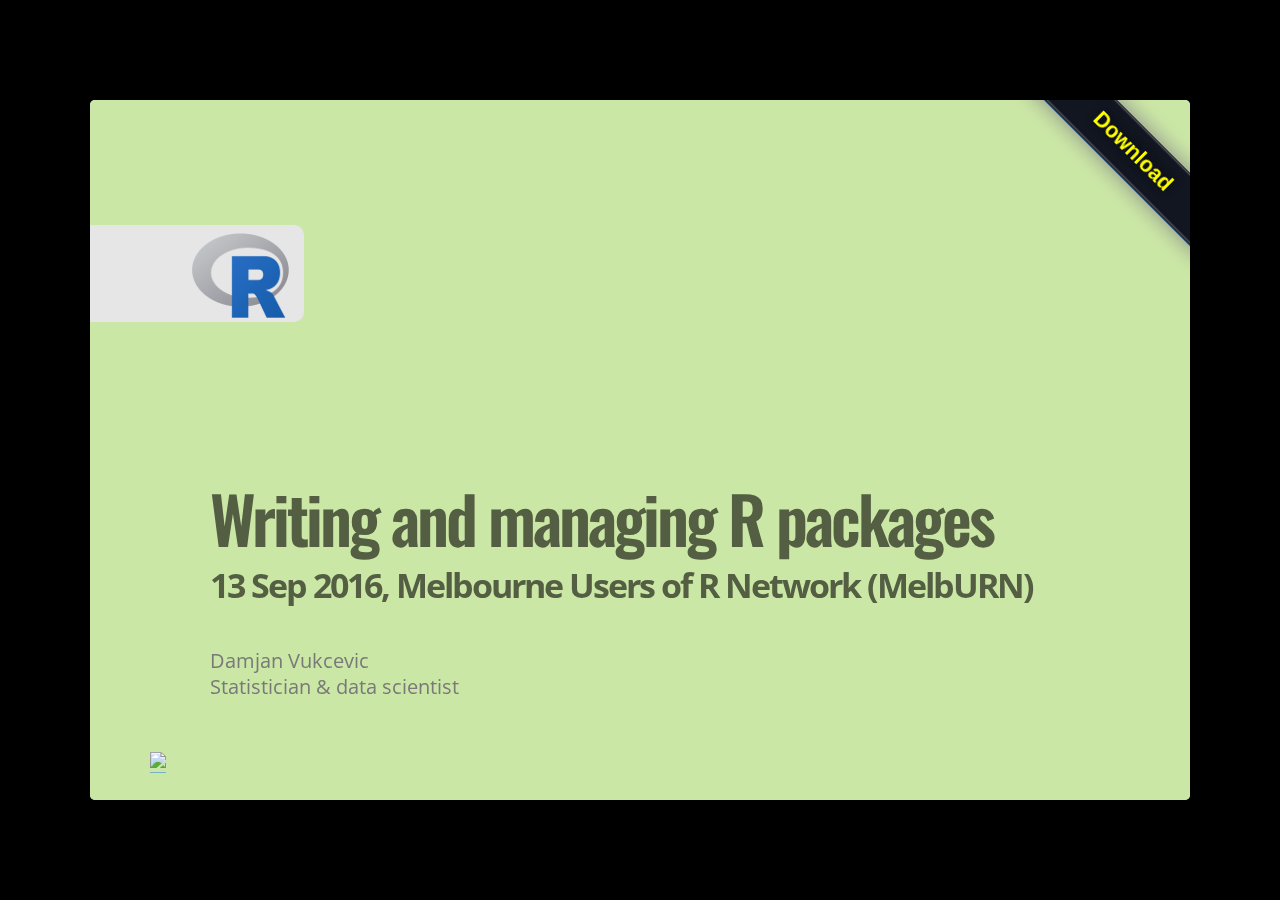
==== commit d9ac6adf: "Add download link to GitHub repo" ====
--- a/index.html
+++ b/index.html
@@ -18,7 +18,7 @@
 
   
   <!-- Grab CDN jQuery, fall back to local if offline -->
-  <script src="http://ajax.aspnetcdn.com/ajax/jQuery/jquery-1.7.min.js"></script>
+  <script src="https://ajax.aspnetcdn.com/ajax/jQuery/jquery-1.7.min.js"></script>
   <script>window.jQuery || document.write('<script src="libraries/widgets/quiz/js/jquery.js"><\/script>')</script> 
   <script data-main="libraries/frameworks/io2012/js/slides" 
     src="libraries/frameworks/io2012/js/require-1.0.8.min.js">
@@ -40,10 +40,13 @@
     <h2>13 Sep 2016, Melbourne Users of R Network (MelbURN)</h2>
     <p>Damjan Vukcevic<br/>Statistician &amp; data scientist</p>
   </hgroup>
+    <a href="https://github.com/dvukcevic/rpkgs-talk/zipball/gh-pages" class="example">
+     Download
+    </a>
   <article></article>  
   <footer class = 'license'>
-    <a href='http://creativecommons.org/licenses/by-sa/4.0/'>
-    <img width = '80px' src = 'http://mirrors.creativecommons.org/presskit/buttons/88x31/png/by-sa.png'>
+    <a href='https://creativecommons.org/licenses/by-sa/4.0/'>
+    <img width = '80px' src = 'https://mirrors.creativecommons.org/presskit/buttons/88x31/png/by-sa.png'>
     </a>
   </footer>
 </slide>
--- a/libraries/frameworks/io2012/css/slidify.css
+++ b/libraries/frameworks/io2012/css/slidify.css
@@ -1,4 +1,4 @@
-@import url(http://fonts.googleapis.com/css?family=Open+Sans+Condensed:700|Source+Code+Pro:500|Open+Sans|Oswald);
+@import url(https://fonts.googleapis.com/css?family=Open+Sans+Condensed:700|Source+Code+Pro:500|Open+Sans|Oswald);
 
 /* Styles for Table of Contents */
 #io2012-toc {
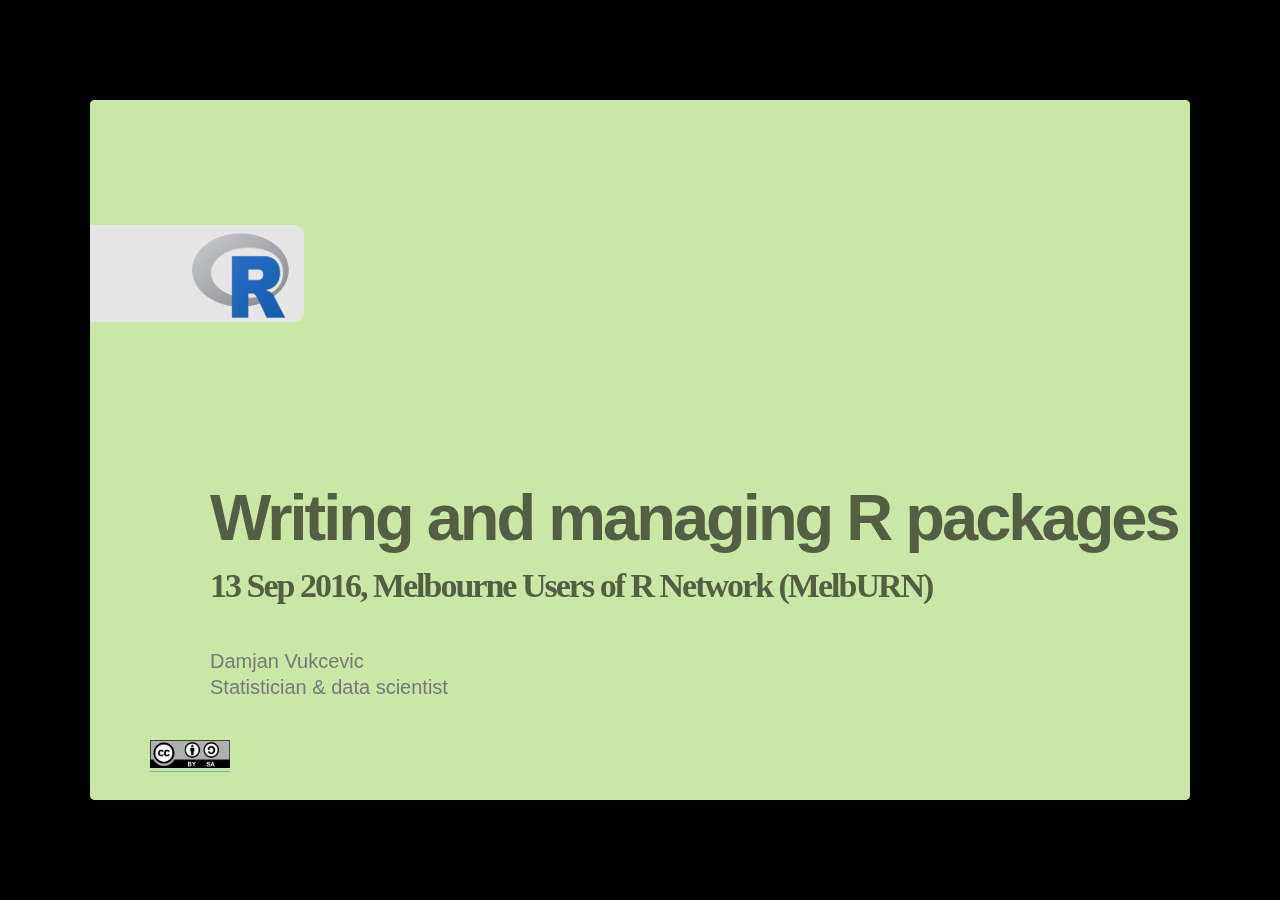
==== commit cfa18dd8: "Modify slides to work offline" ====
--- a/index.html
+++ b/index.html
@@ -13,12 +13,12 @@
     media="only screen and (max-device-width: 480px)" >
   <link rel="stylesheet" href="libraries/frameworks/io2012/css/slidify.css" >
   <link rel="stylesheet" href="libraries/highlighters/highlight.js/css/monokai.css" />
+  <link rel="stylesheet" href="./assets/css/fonts.css" media="all" >
   <base target="_blank"> <!-- This amazingness opens all links in a new tab. -->  <link rel=stylesheet href="./assets/css/damjan.css"></link>
 <link rel=stylesheet href="./assets/css/ribbons.css"></link>
 
   
-  <!-- Grab CDN jQuery, fall back to local if offline -->
-  <script src="https://ajax.aspnetcdn.com/ajax/jQuery/jquery-1.7.min.js"></script>
+  <!-- Use only the local version of jQuery, included further below -->
   <script>window.jQuery || document.write('<script src="libraries/widgets/quiz/js/jquery.js"><\/script>')</script> 
   <script data-main="libraries/frameworks/io2012/js/slides" 
     src="libraries/frameworks/io2012/js/require-1.0.8.min.js">
@@ -40,13 +40,10 @@
     <h2>13 Sep 2016, Melbourne Users of R Network (MelbURN)</h2>
     <p>Damjan Vukcevic<br/>Statistician &amp; data scientist</p>
   </hgroup>
-    <a href="https://github.com/dvukcevic/rpkgs-talk/zipball/gh-pages" class="example">
-     Download
-    </a>
   <article></article>  
   <footer class = 'license'>
     <a href='https://creativecommons.org/licenses/by-sa/4.0/'>
-    <img width = '80px' src = 'https://mirrors.creativecommons.org/presskit/buttons/88x31/png/by-sa.png'>
+    <img width = '80px' src = './assets/img/by-sa.png'>
     </a>
   </footer>
 </slide>
@@ -1570,4 +1567,4 @@
   <script>hljs.initHighlightingOnLoad();</script>
   <!-- DONE LOADING HIGHLIGHTER JS FILES -->
    
-  </html>+  </html>
--- a/libraries/frameworks/io2012/css/slidify.css
+++ b/libraries/frameworks/io2012/css/slidify.css
@@ -1,4 +1,5 @@
-@import url(https://fonts.googleapis.com/css?family=Open+Sans+Condensed:700|Source+Code+Pro:500|Open+Sans|Oswald);
+/* OFFLINE version: don't try to load fonts from Google */
+/* @import url(https://fonts.googleapis.com/css?family=Open+Sans+Condensed:700|Source+Code+Pro:500|Open+Sans|Oswald); */
 
 /* Styles for Table of Contents */
 #io2012-toc {
--- a/assets/css/fonts.css
+++ b/assets/css/fonts.css
@@ -0,0 +1,210 @@
+/* oswald-300 - latin */
+@font-face {
+  font-family: 'Oswald';
+  font-style: normal;
+  font-weight: 300;
+  src: url('../fonts/oswald-v11-latin-300.eot'); /* IE9 Compat Modes */
+  src: local('Oswald Light'), local('Oswald-Light'),
+       url('../fonts/oswald-v11-latin-300.eot?#iefix') format('embedded-opentype'), /* IE6-IE8 */
+       url('../fonts/oswald-v11-latin-300.woff2') format('woff2'), /* Super Modern Browsers */
+       url('../fonts/oswald-v11-latin-300.woff') format('woff'), /* Modern Browsers */
+       url('../fonts/oswald-v11-latin-300.ttf') format('truetype'), /* Safari, Android, iOS */
+       url('../fonts/oswald-v11-latin-300.svg#Oswald') format('svg'); /* Legacy iOS */
+}
+
+/* oswald-regular - latin */
+@font-face {
+  font-family: 'Oswald';
+  font-style: normal;
+  font-weight: 400;
+  src: url('../fonts/oswald-v11-latin-regular.eot'); /* IE9 Compat Modes */
+  src: local('Oswald Regular'), local('Oswald-Regular'),
+       url('../fonts/oswald-v11-latin-regular.eot?#iefix') format('embedded-opentype'), /* IE6-IE8 */
+       url('../fonts/oswald-v11-latin-regular.woff2') format('woff2'), /* Super Modern Browsers */
+       url('../fonts/oswald-v11-latin-regular.woff') format('woff'), /* Modern Browsers */
+       url('../fonts/oswald-v11-latin-regular.ttf') format('truetype'), /* Safari, Android, iOS */
+       url('../fonts/oswald-v11-latin-regular.svg#Oswald') format('svg'); /* Legacy iOS */
+}
+
+/* oswald-700 - latin */
+@font-face {
+  font-family: 'Oswald';
+  font-style: normal;
+  font-weight: 700;
+  src: url('../fonts/oswald-v11-latin-700.eot'); /* IE9 Compat Modes */
+  src: local('Oswald Bold'), local('Oswald-Bold'),
+       url('../fonts/oswald-v11-latin-700.eot?#iefix') format('embedded-opentype'), /* IE6-IE8 */
+       url('../fonts/oswald-v11-latin-700.woff2') format('woff2'), /* Super Modern Browsers */
+       url('../fonts/oswald-v11-latin-700.woff') format('woff'), /* Modern Browsers */
+       url('../fonts/oswald-v11-latin-700.ttf') format('truetype'), /* Safari, Android, iOS */
+       url('../fonts/oswald-v11-latin-700.svg#Oswald') format('svg'); /* Legacy iOS */
+}
+
+/* source-code-pro-500 - latin */
+@font-face {
+  font-family: 'Source Code Pro';
+  font-style: normal;
+  font-weight: 500;
+  src: url('../fonts/source-code-pro-v6-latin-500.eot'); /* IE9 Compat Modes */
+  src: local('Source Code Pro Medium'), local('SourceCodePro-Medium'),
+       url('../fonts/source-code-pro-v6-latin-500.eot?#iefix') format('embedded-opentype'), /* IE6-IE8 */
+       url('../fonts/source-code-pro-v6-latin-500.woff2') format('woff2'), /* Super Modern Browsers */
+       url('../fonts/source-code-pro-v6-latin-500.woff') format('woff'), /* Modern Browsers */
+       url('../fonts/source-code-pro-v6-latin-500.ttf') format('truetype'), /* Safari, Android, iOS */
+       url('../fonts/source-code-pro-v6-latin-500.svg#SourceCodePro') format('svg'); /* Legacy iOS */
+}
+
+/* open-sans-300 - latin */
+@font-face {
+  font-family: 'Open Sans';
+  font-style: normal;
+  font-weight: 300;
+  src: url('../fonts/open-sans-v13-latin-300.eot'); /* IE9 Compat Modes */
+  src: local('Open Sans Light'), local('OpenSans-Light'),
+       url('../fonts/open-sans-v13-latin-300.eot?#iefix') format('embedded-opentype'), /* IE6-IE8 */
+       url('../fonts/open-sans-v13-latin-300.woff2') format('woff2'), /* Super Modern Browsers */
+       url('../fonts/open-sans-v13-latin-300.woff') format('woff'), /* Modern Browsers */
+       url('../fonts/open-sans-v13-latin-300.ttf') format('truetype'), /* Safari, Android, iOS */
+       url('../fonts/open-sans-v13-latin-300.svg#OpenSans') format('svg'); /* Legacy iOS */
+}
+
+/* open-sans-300italic - latin */
+@font-face {
+  font-family: 'Open Sans';
+  font-style: italic;
+  font-weight: 300;
+  src: url('../fonts/open-sans-v13-latin-300italic.eot'); /* IE9 Compat Modes */
+  src: local('Open Sans Light Italic'), local('OpenSansLight-Italic'),
+       url('../fonts/open-sans-v13-latin-300italic.eot?#iefix') format('embedded-opentype'), /* IE6-IE8 */
+       url('../fonts/open-sans-v13-latin-300italic.woff2') format('woff2'), /* Super Modern Browsers */
+       url('../fonts/open-sans-v13-latin-300italic.woff') format('woff'), /* Modern Browsers */
+       url('../fonts/open-sans-v13-latin-300italic.ttf') format('truetype'), /* Safari, Android, iOS */
+       url('../fonts/open-sans-v13-latin-300italic.svg#OpenSans') format('svg'); /* Legacy iOS */
+}
+
+/* open-sans-regular - latin */
+@font-face {
+  font-family: 'Open Sans';
+  font-style: normal;
+  font-weight: 400;
+  src: url('../fonts/open-sans-v13-latin-regular.eot'); /* IE9 Compat Modes */
+  src: local('Open Sans'), local('OpenSans'),
+       url('../fonts/open-sans-v13-latin-regular.eot?#iefix') format('embedded-opentype'), /* IE6-IE8 */
+       url('../fonts/open-sans-v13-latin-regular.woff2') format('woff2'), /* Super Modern Browsers */
+       url('../fonts/open-sans-v13-latin-regular.woff') format('woff'), /* Modern Browsers */
+       url('../fonts/open-sans-v13-latin-regular.ttf') format('truetype'), /* Safari, Android, iOS */
+       url('../fonts/open-sans-v13-latin-regular.svg#OpenSans') format('svg'); /* Legacy iOS */
+}
+
+/* open-sans-italic - latin */
+@font-face {
+  font-family: 'Open Sans';
+  font-style: italic;
+  font-weight: 400;
+  src: url('../fonts/open-sans-v13-latin-italic.eot'); /* IE9 Compat Modes */
+  src: local('Open Sans Italic'), local('OpenSans-Italic'),
+       url('../fonts/open-sans-v13-latin-italic.eot?#iefix') format('embedded-opentype'), /* IE6-IE8 */
+       url('../fonts/open-sans-v13-latin-italic.woff2') format('woff2'), /* Super Modern Browsers */
+       url('../fonts/open-sans-v13-latin-italic.woff') format('woff'), /* Modern Browsers */
+       url('../fonts/open-sans-v13-latin-italic.ttf') format('truetype'), /* Safari, Android, iOS */
+       url('../fonts/open-sans-v13-latin-italic.svg#OpenSans') format('svg'); /* Legacy iOS */
+}
+
+/* open-sans-600 - latin */
+@font-face {
+  font-family: 'Open Sans';
+  font-style: normal;
+  font-weight: 600;
+  src: url('../fonts/open-sans-v13-latin-600.eot'); /* IE9 Compat Modes */
+  src: local('Open Sans Semibold'), local('OpenSans-Semibold'),
+       url('../fonts/open-sans-v13-latin-600.eot?#iefix') format('embedded-opentype'), /* IE6-IE8 */
+       url('../fonts/open-sans-v13-latin-600.woff2') format('woff2'), /* Super Modern Browsers */
+       url('../fonts/open-sans-v13-latin-600.woff') format('woff'), /* Modern Browsers */
+       url('../fonts/open-sans-v13-latin-600.ttf') format('truetype'), /* Safari, Android, iOS */
+       url('../fonts/open-sans-v13-latin-600.svg#OpenSans') format('svg'); /* Legacy iOS */
+}
+
+/* open-sans-600italic - latin */
+@font-face {
+  font-family: 'Open Sans';
+  font-style: italic;
+  font-weight: 600;
+  src: url('../fonts/open-sans-v13-latin-600italic.eot'); /* IE9 Compat Modes */
+  src: local('Open Sans Semibold Italic'), local('OpenSans-SemiboldItalic'),
+       url('../fonts/open-sans-v13-latin-600italic.eot?#iefix') format('embedded-opentype'), /* IE6-IE8 */
+       url('../fonts/open-sans-v13-latin-600italic.woff2') format('woff2'), /* Super Modern Browsers */
+       url('../fonts/open-sans-v13-latin-600italic.woff') format('woff'), /* Modern Browsers */
+       url('../fonts/open-sans-v13-latin-600italic.ttf') format('truetype'), /* Safari, Android, iOS */
+       url('../fonts/open-sans-v13-latin-600italic.svg#OpenSans') format('svg'); /* Legacy iOS */
+}
+
+/* open-sans-700 - latin */
+@font-face {
+  font-family: 'Open Sans';
+  font-style: normal;
+  font-weight: 700;
+  src: url('../fonts/open-sans-v13-latin-700.eot'); /* IE9 Compat Modes */
+  src: local('Open Sans Bold'), local('OpenSans-Bold'),
+       url('../fonts/open-sans-v13-latin-700.eot?#iefix') format('embedded-opentype'), /* IE6-IE8 */
+       url('../fonts/open-sans-v13-latin-700.woff2') format('woff2'), /* Super Modern Browsers */
+       url('../fonts/open-sans-v13-latin-700.woff') format('woff'), /* Modern Browsers */
+       url('../fonts/open-sans-v13-latin-700.ttf') format('truetype'), /* Safari, Android, iOS */
+       url('../fonts/open-sans-v13-latin-700.svg#OpenSans') format('svg'); /* Legacy iOS */
+}
+
+/* open-sans-700italic - latin */
+@font-face {
+  font-family: 'Open Sans';
+  font-style: italic;
+  font-weight: 700;
+  src: url('../fonts/open-sans-v13-latin-700italic.eot'); /* IE9 Compat Modes */
+  src: local('Open Sans Bold Italic'), local('OpenSans-BoldItalic'),
+       url('../fonts/open-sans-v13-latin-700italic.eot?#iefix') format('embedded-opentype'), /* IE6-IE8 */
+       url('../fonts/open-sans-v13-latin-700italic.woff2') format('woff2'), /* Super Modern Browsers */
+       url('../fonts/open-sans-v13-latin-700italic.woff') format('woff'), /* Modern Browsers */
+       url('../fonts/open-sans-v13-latin-700italic.ttf') format('truetype'), /* Safari, Android, iOS */
+       url('../fonts/open-sans-v13-latin-700italic.svg#OpenSans') format('svg'); /* Legacy iOS */
+}
+
+/* open-sans-800 - latin */
+@font-face {
+  font-family: 'Open Sans';
+  font-style: normal;
+  font-weight: 800;
+  src: url('../fonts/open-sans-v13-latin-800.eot'); /* IE9 Compat Modes */
+  src: local('Open Sans Extrabold'), local('OpenSans-Extrabold'),
+       url('../fonts/open-sans-v13-latin-800.eot?#iefix') format('embedded-opentype'), /* IE6-IE8 */
+       url('../fonts/open-sans-v13-latin-800.woff2') format('woff2'), /* Super Modern Browsers */
+       url('../fonts/open-sans-v13-latin-800.woff') format('woff'), /* Modern Browsers */
+       url('../fonts/open-sans-v13-latin-800.ttf') format('truetype'), /* Safari, Android, iOS */
+       url('../fonts/open-sans-v13-latin-800.svg#OpenSans') format('svg'); /* Legacy iOS */
+}
+
+/* open-sans-800italic - latin */
+@font-face {
+  font-family: 'Open Sans';
+  font-style: italic;
+  font-weight: 800;
+  src: url('../fonts/open-sans-v13-latin-800italic.eot'); /* IE9 Compat Modes */
+  src: local('Open Sans Extrabold Italic'), local('OpenSans-ExtraboldItalic'),
+       url('../fonts/open-sans-v13-latin-800italic.eot?#iefix') format('embedded-opentype'), /* IE6-IE8 */
+       url('../fonts/open-sans-v13-latin-800italic.woff2') format('woff2'), /* Super Modern Browsers */
+       url('../fonts/open-sans-v13-latin-800italic.woff') format('woff'), /* Modern Browsers */
+       url('../fonts/open-sans-v13-latin-800italic.ttf') format('truetype'), /* Safari, Android, iOS */
+       url('../fonts/open-sans-v13-latin-800italic.svg#OpenSans') format('svg'); /* Legacy iOS */
+}
+
+/* open-sans-condensed-700 - latin */
+@font-face {
+  font-family: 'Open Sans Condensed';
+  font-style: normal;
+  font-weight: 700;
+  src: url('../fonts/open-sans-condensed-v10-latin-700.eot'); /* IE9 Compat Modes */
+  src: local('Open Sans Condensed Bold'), local('OpenSans-CondensedBold'),
+       url('../fonts/open-sans-condensed-v10-latin-700.eot?#iefix') format('embedded-opentype'), /* IE6-IE8 */
+       url('../fonts/open-sans-condensed-v10-latin-700.woff2') format('woff2'), /* Super Modern Browsers */
+       url('../fonts/open-sans-condensed-v10-latin-700.woff') format('woff'), /* Modern Browsers */
+       url('../fonts/open-sans-condensed-v10-latin-700.ttf') format('truetype'), /* Safari, Android, iOS */
+       url('../fonts/open-sans-condensed-v10-latin-700.svg#OpenSansCondensed') format('svg'); /* Legacy iOS */
+}
+
